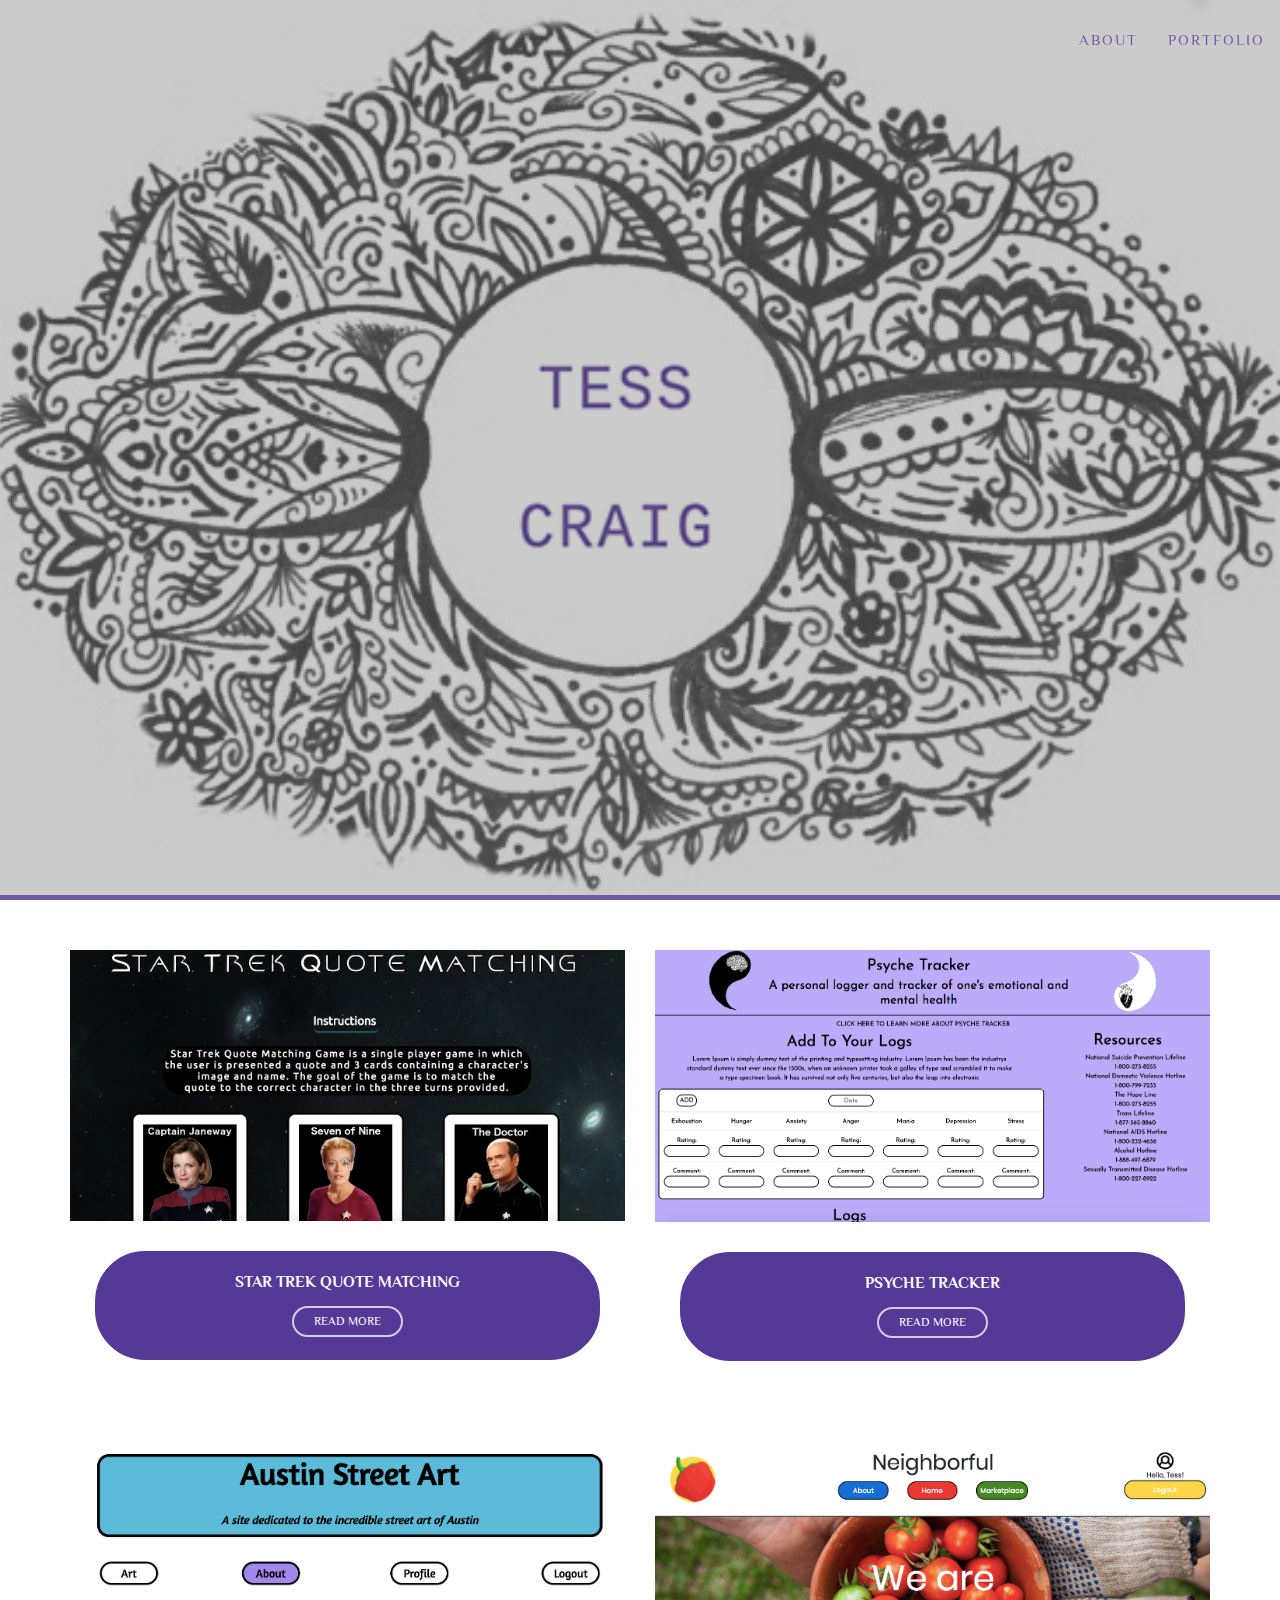
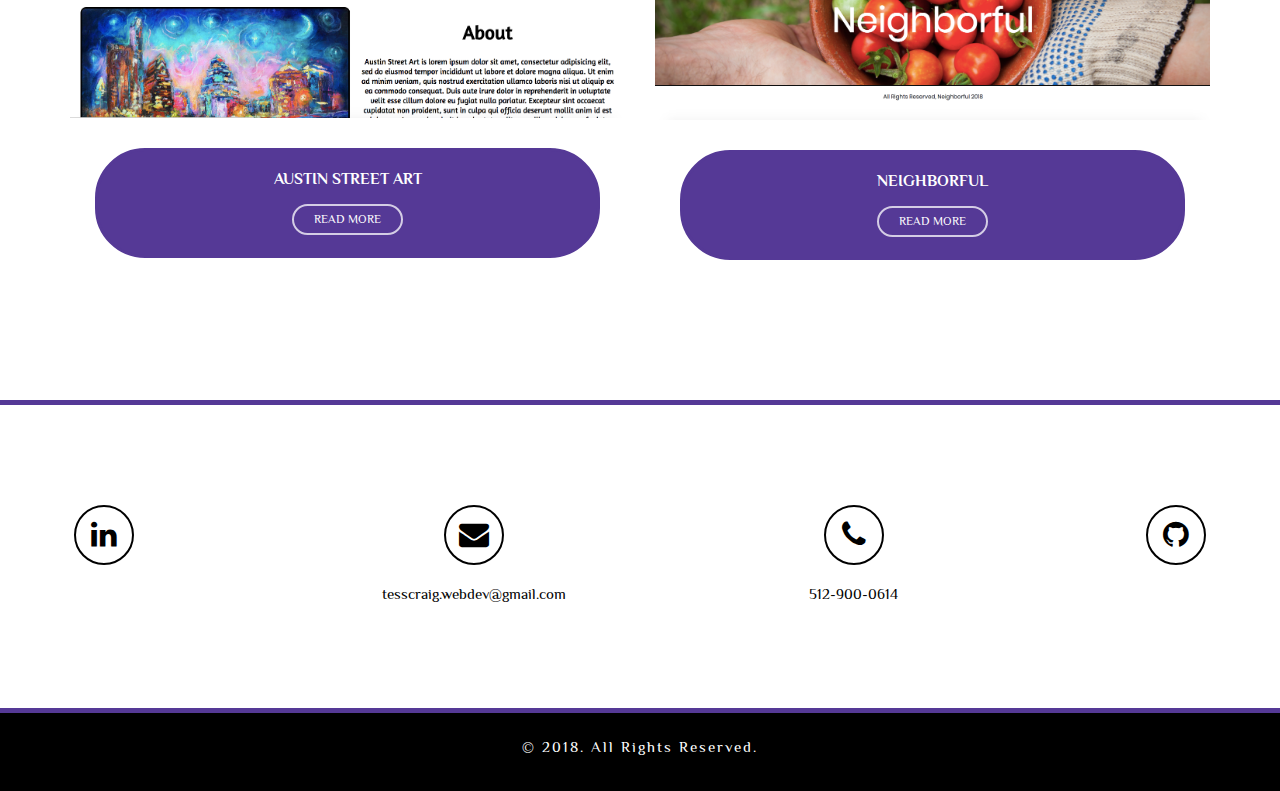
==== index.html @ 981cb40c "portfolio is load page" ====
<!DOCTYPE html>
<html lang="zxx">
    <head>
        <!-- Meta -->
        <meta charset="utf-8">
        <meta http-equiv="X-UA-Compatible" content="IE=edge">
        <meta name="viewport" content="width=device-width, initial-scale=1">
        <!-- The above 3 meta tags *must* come first in the head; any other head content must come *after* these tags -->
		<link rel="shortcut icon" type="image/x-icon" href="assets/img/favicon.ico" />
        <!-- SITE TITLE -->
        <title>Portfolio</title>
        <!-- Latest Bootstrap min CSS -->
        <link rel="stylesheet" href="assets/bootstrap/css/bootstrap.min.css">
        <!-- Google Font -->
          <link href="https://fonts.googleapis.com/css?family=Philosopher" rel="stylesheet">
        <link href="http://fonts.googleapis.com/css?family=Cousine:400,700|Montserrat:400,700" rel="stylesheet" type="text/css">
        <link href="https://fonts.googleapis.com/css?family=Berkshire+Swash|Work+Sans" rel="stylesheet">
        <!-- Font Awesome CSS -->
        <link rel="stylesheet" href="assets/fonts/font-awesome.min.css">
        <!-- ICO FONT CSS -->
        <link rel="stylesheet" href="assets/fonts/icofont.css">
        <!-- venobox -->
        <link rel="stylesheet" href="assets/venobox/css/venobox.css" />
        <!--- owl carousel Css-->
        <link rel="stylesheet" href="assets/owlcarousel/css/owl.carousel.min.css">
        <!-- animate CSS -->
        <link rel="stylesheet" href="assets/css/animate.css">
        <!-- Style CSS -->
        <link rel="stylesheet" href="assets/css/style.css">
        <!-- HTML5 shim and Respond.js IE8 support of HTML5 elements and media queries -->
        <!-- WARNING: Respond.js doesn't work if you view the page via file:// -->
        <!--[if lt IE 9]>
        <script src="https://oss.maxcdn.com/html5shiv/3.7.3/html5shiv.min.js"></script>
        <script src="https://oss.maxcdn.com/respond/1.4.2/respond.min.js"></script>
        <![endif]-->
    </head>

    <body data-spy="scroll" data-offset="80">

        <!-- START PRELOADER -->
        <div class="preloader">
            <div class="loadscreen">
                <div class="loadscreen-in">
                    <h4>Tess Craig</h4>
                    <i class="fa fa-spinner fa-spin" style="font-size:50px"></i>
                </div>
            </div>
        </div>
        <!-- END PRELOADER -->

        <!-- START NAVBAR -->
        <div class="navbar navbar-default navbar-fixed-top main-menu">
            <div class="container-fluid">
                <div class="navbar-header">
                    <button type="button" class="navbar-toggle" data-toggle="collapse" data-target=".navbar-collapse">
                    <span class="sr-only">Toggle navigation</span>
                    <span class="icon-bar"></span>
                    <span class="icon-bar"></span>
                    <span class="icon-bar"></span>
                    </button>
                    <!-- <a class="navbar-brand" href="about.html"></a> -->
                </div>
                <div class="navbar-collapse collapse">
                    <nav class="row">
                        <ul class="nav navbar-nav navbar-right">
                            <li class="col-6"><a class="headerNavItem" id="aboutNav" href="about.html">About</a></li><br></br>
                            <li class="col-6"><a class="headerNavItem" href="portfolio.html">Portfolio</a></li>
                        </ul>
                    </nav>
                </div>
            </div>
            <!--- END CONTAINER -->
        </div>
        <!-- END NAVBAR -->

          <!-- START PAGE BANNER AND BREADCRUMBS  -->
          <section id="home" class="page-banner-area section-back-image" data-background="assets/img/headerEdited.png">
              <div class="container">
                  <div class="row">
                      <div class="col-md-12 col-sm-12 col-xs-12" id="headerCol">
  						<div class="page-header">

  							<!-- end page tittle -->
  							<!-- end page sub tittle -->
  						</div>
                      </div>
                      <!--- END COL -->
                      <div class="col-md-6 col-sm-6 col-xs-12">
                      </div>
                      <!--- END COL -->
                  </div>
                  <!--- END ROW -->
              </div>
              <!--- END CONTAINER -->

          </section>
          <!-- END PAGE BANNER AND BREADCRUMBS  -->

        <!-- START BLOG LIST  -->
        <section id="blog" class="section-padding">
            <div class="container">
                <div class="row">
                    <div class="col-md-12 col-sm-12 col-xs-12">
					    <div class="row">
<!--  -->
					        <div class="col-md-6 col-sm-6 col-xs-12">
					            <div class="single-blog-ho">
									<div class="single-blog-ho-img">
										<div class="entry-mark"></div>
										<img class="img-responsive" src="assets/img/star-trek.png" alt="hash theme">
										<div class="entry-action">
											<a href="#"><i class="fa fa-eye"></i></a>
										</div>
									</div>
									<div class="single-blog-ho-title">
										<h4><a href="star-trek.html">Star Trek Quote Matching</a></h4>
										<a href="star-trek.html" class="blog-red-btn">Read More</a>
									</div>
								</div>
								<!-- end item -->
					        </div>
<!--  -->
					        <div class="col-md-6 col-sm-6 col-xs-12">
								<div class="single-blog-ho">
									<div class="single-blog-ho-img">
										<div class="entry-mark"></div>
										<img class="img-responsive" src="assets/img/psyche.png" alt="hash theme">
										<div class="entry-action">
											<a href="#"><i class="fa fa-eye"></i></a>
										</div>
									</div>
									<div class="single-blog-ho-title">
										<h4><a href="psyche.html">Psyche Tracker</a></h4>
										<a href="psyche.html" class="blog-red-btn">Read More</a>
									</div>
								</div>
								<!-- end item -->
					        </div>
					    </div>
					    <div class="row">
<!--  -->
						   <div class="col-md-6 col-sm-6 col-xs-12">
								<div class="single-blog-ho">
									<div class="single-blog-ho-img">
										<div class="entry-mark"></div>
										<img class="img-responsive" src="assets/img/austin.png" alt="hash theme">
										<div class="entry-action">
											<a href="#"><i class="fa fa-eye"></i></a>
										</div>
									</div>

									<div class="single-blog-ho-title">
										<h4><a href="austin.html">Austin Street Art</a></h4>
										<a href="austin.html" class="blog-red-btn">Read More</a>
									</div>
								</div>
								<!-- end item -->
					        </div>
<!--  -->
					        <div class="col-md-6 col-sm-6 col-xs-12">
								<div class="single-blog-ho">
									<div class="single-blog-ho-img">
										<div class="entry-mark"></div>
										<img class="img-responsive" src="assets/img/neighborful.png" alt="hash theme">
										<div class="entry-action">
											<a href="#"><i class="fa fa-eye"></i></a>
										</div>
									</div>
									<div class="single-blog-ho-title">
										<h4><a href="neighborful.html">Neighborful</a></h4>
										<a href="neighborful.html" class="blog-red-btn">Read More</a>
									</div>
								</div>
								<!-- end item -->
					        </div>
					   </div>

                    </div>
                    <!--- END COL -->
                </div>
                <!--- END ROW -->
            </div>
            <!--- END CONTAINER -->
        </section>
        <!-- END BLOG LIST  -->



  <!-- START FOOTER -->
  <footer class="footer-section">
      <div class="footer-top">
          <div class="container">
              <div class="row">
                  <div class="col-md-12 col-sm-12 text-center">
                      <div class="footer-social">
                          <ul>
                              <li>
                                  <a data-toggle="tooltip" data-placement="top" title="Linkedin" class="socialIcon" id="footerIconHover" href="https://www.linkedin.com/in/tesscraig/"><i class="fa fa-linkedin"></i></a>
                              </li>
                              <li>
                                  <a data-toggle="tooltip" data-placement="top" class="socialIcon" href="#"><i class="fa fa-envelope"></i></a><p class="footerIconTxt">tesscraig.webdev@gmail.com</p></a>
                              </li>
                              <li>
                                  <a data-toggle="tooltip" data-placement="top"  id="phone" class="socialIcon" href="#"><i class="fa fa-phone"></i></a>
                                  <p class="footerIconTxt">512-900-0614</p>
                              </li>
                              <li>
                                <a data-toggle="tooltip" data-placement="top" title="Github" class="socialIcon" id="footerIcon2Hover" href="https://github.com/TessACraig89"><i class="fa fa-github"></i></a>
                              </li>

                          </ul>
                      </div>
                  </div>
                  <!--- END COL -->
              </div>
              <!--- END ROW -->
          </div>
          <!--- END CONTAINER -->
      </div>
      <div class="footer-bottom">
          <div class="container">
              <div class="row">
                  <div class="col-md-12 col-sm-12 text-center">
                      <div class="footer-copyright">
                          <p>&copy; 2018. All Rights Reserved.</p>
                      </div>
                  </div>
                  <!--- END COL -->
              </div>
              <!--- END ROW -->
          </div>
          <!--- END CONTAINER -->
      </div>
  </footer>
  <!-- END FOOTER -->
        <!-- Latest jQuery -->
        <script src="assets/js/jquery-1.12.4.min.js"></script>
        <!-- Latest compiled and minified Bootstrap -->
        <script src="assets/bootstrap/js/bootstrap.min.js"></script>
        <!-- modernizer JS -->
        <script src="assets/js/modernizr-2.8.3.min.js"></script>
        <!-- jquery appear js  -->
        <script src="assets/js/jquery.appear.js"></script>
        <!-- countTo js -->
        <script src="assets/js/jquery.inview.min.js"></script>
        <!-- knob js -->
        <script src="assets/js/jquery.knob.js"></script>
        <!-- progress js -->
        <script src="assets/js/progress-circle.js"></script>
        <!-- venobox js -->
        <script src="assets/venobox/js/venobox.min.js"></script>
        <!-- jquery mixitup js -->
        <script src="assets/js/jquery.mixitup.js"></script>
        <!-- owl-carousel min js  -->
        <script src="assets/owlcarousel/js/owl.carousel.min.js"></script>
        <!-- scrolltopcontrol js -->
        <script src="assets/js/scrolltopcontrol.js"></script>
        <!-- WOW - Reveal Animations When You Scroll -->
        <script src="assets/js/wow.min.js"></script>
        <!-- form-contact js -->
        <script src="assets/js/form-contact.js"></script>
        <!-- scripts js -->
        <script src="assets/js/scripts.js"></script>
    </body>
</html>
---- assets/venobox/css/venobox.css ----
/* ------ venobox.css --------*/
.vbox-overlay *, .vbox-overlay *:before, .vbox-overlay *:after{
    -webkit-backface-visibility: hidden;
    -webkit-box-sizing:border-box;
    -moz-box-sizing:border-box;
    box-sizing:border-box;
}
.vbox-overlay{ 
    width: 100%;
    height: 100%;
    position: fixed;
    top: 0;
    left: 0;
    bottom: 0;
    z-index: 1040;
    opacity: 0;
    overflow-x: hidden;
    overflow-y: auto;
}

.vbox-preloader{
    position:absolute; 
    left: 0;
    right: 0;
    top: 0;
    bottom:0;
    display: -webkit-flex;
    -webkit-justify-content: center;
    -webkit-align-items: center;
    -webkit-align-content: center;
    display: flex;
    justify-content: center;
    align-items: center;
    align-content: center;
}
/* ----- navigation ----- */
.vbox-title{
    width: 100%;
    height: 40px;
    float: left;
    text-align: center;
    line-height: 28px;
    font-size: 12px;
    padding: 6px 40px;
    overflow: hidden;
    position: fixed;
    display: none;
    left: 0;
    z-index: 1050;
}
.vbox-close{
    cursor: pointer;
    position: fixed;
    top: -1px;
    right: 0;
    width: 50px;
    height: 40px;
    padding: 6px;
    display: block;
    background-position:10px center;
    overflow: hidden;
    font-size: 24px;
    line-height: 1;
    text-align: center;
    z-index: 1050;
}
.vbox-num{
    cursor: pointer;
    position: fixed;
    left: 0;
    height: 40px;
    display: block;
    overflow: hidden;
    line-height: 28px;
    font-size: 12px;
    padding: 6px 10px;
    display: none;
    z-index: 1050;
}
/* ----- navigation ARROWS ----- */
.vbox-next, .vbox-prev{
    position: fixed;
    top: 50%;
    margin-top: -15px;
    overflow: hidden;
    cursor: pointer;
    display: block;
    width: 45px;
    height: 45px;
    z-index: 1050;
}
.vbox-next span, .vbox-prev span{
    position: relative;
    width: 20px;
    height: 20px;
    border: 2px solid transparent;
    border-top-color: #B6B6B6;
    border-right-color: #B6B6B6;
    text-indent: -100px;
    position: absolute;
    top: 8px;
    display: block;
}
.vbox-prev{
    left: 15px;
}
.vbox-next{
    right: 15px;
}
.vbox-prev span{
    left: 10px;
    -ms-transform: rotate(-135deg);
    -webkit-transform: rotate(-135deg);
    transform: rotate(-135deg);
}
.vbox-next span{
    -ms-transform: rotate(45deg);
    -webkit-transform: rotate(45deg);
    transform: rotate(45deg);
    right: 10px;
}
/* ------- inline window ------ */
.vbox-inline{
    width: 420px;
    height: 315px;
    height: 80vh;
    padding: 10px;
    background: #fff;
    margin: 0 auto;
    overflow: auto;
    text-align: left;
}
/* ------- Video & iFrames window ------ */
.venoframe{
    max-width: 100%;
    width: 100%;
    border: none;
    width: 100%;
    height: 260px;
    height: 80vh;
}
.venoframe.vbvid{
    height: 260px;
}
@media (min-width: 768px) {
    .venoframe, .vbox-inline{
        width: 90%;
        height: 360px;
        height: 80vh;
    }
    .venoframe.vbvid{
        width: 640px;
        height: 360px;
    }
}
@media (min-width: 992px) {
    .venoframe, .vbox-inline{
        max-width: 1200px;
        width: 80%;
        height: 540px;
        height: 80vh;
    }
    .venoframe.vbvid{
        width: 960px;
        height: 540px;
    }
}
/* 
Please do NOT edit this part! 
or at least read this note: http://i.imgur.com/7C0ws9e.gif
*/
.vbox-open{
    overflow: hidden;
}
.vbox-container{
    position: relative;
    background: #000;
    width: 100%;
    max-width: 1200px;
    margin: 0 auto;
    padding: 0;
}
.vbox-content{
    text-align: center;
    float: left;
    width: 100%;
    position: relative;
    overflow: hidden;
    padding: 20px 10px;
}
.vbox-container img{
    max-width: 100%;
    height: auto;
}
.figlio{
    box-shadow: 0 0 12px rgba(0,0,0,0.19), 0 6px 6px rgba(0,0,0,0.23);
    max-width: 100%;
    text-align: initial;
}
.vbox-content {
    -webkit-overflow-scrolling:touch;
}
/* ---------- preloader ----------
 * SPINKIT 
 * http://tobiasahlin.com/spinkit/
-------------------------------- */
.sk-double-bounce,.sk-rotating-plane{width:40px;height:40px;margin:40px auto}.sk-rotating-plane{background-color:#333;-webkit-backface-visibility:visible;-moz-backface-visibility:visible;backface-visibility:visible;-webkit-animation:sk-rotatePlane 1.2s infinite ease-in-out;animation:sk-rotatePlane 1.2s infinite ease-in-out}@-webkit-keyframes sk-rotatePlane{0%{-webkit-transform:perspective(120px) rotateX(0) rotateY(0);transform:perspective(120px) rotateX(0) rotateY(0)}50%{-webkit-transform:perspective(120px) rotateX(-180.1deg) rotateY(0);transform:perspective(120px) rotateX(-180.1deg) rotateY(0)}100%{-webkit-transform:perspective(120px) rotateX(-180deg) rotateY(-179.9deg);transform:perspective(120px) rotateX(-180deg) rotateY(-179.9deg)}}@keyframes sk-rotatePlane{0%{-webkit-transform:perspective(120px) rotateX(0) rotateY(0);transform:perspective(120px) rotateX(0) rotateY(0)}50%{-webkit-transform:perspective(120px) rotateX(-180.1deg) rotateY(0);transform:perspective(120px) rotateX(-180.1deg) rotateY(0)}100%{-webkit-transform:perspective(120px) rotateX(-180deg) rotateY(-179.9deg);transform:perspective(120px) rotateX(-180deg) rotateY(-179.9deg)}}.sk-double-bounce{position:relative}.sk-double-bounce .sk-child{width:100%;height:100%;border-radius:50%;background-color:#333;opacity:.6;position:absolute;top:0;left:0;-webkit-animation:sk-doubleBounce 2s infinite ease-in-out;animation:sk-doubleBounce 2s infinite ease-in-out}.sk-double-bounce .sk-double-bounce2{-webkit-animation-delay:-1s;animation-delay:-1s}@-webkit-keyframes sk-doubleBounce{0%,100%{-webkit-transform:scale(0);transform:scale(0)}50%{-webkit-transform:scale(1);transform:scale(1)}}@keyframes sk-doubleBounce{0%,100%{-webkit-transform:scale(0);transform:scale(0)}50%{-webkit-transform:scale(1);transform:scale(1)}}.sk-wave{width:50px;height:40px;text-align:center;font-size:10px;margin:40px auto}.sk-wave .sk-rect{background-color:#333;height:100%;width:4px;margin:0 1px;display:inline-block;-webkit-animation:sk-waveStretchDelay 1.2s infinite ease-in-out;animation:sk-waveStretchDelay 1.2s infinite ease-in-out}.sk-wave .sk-rect1{-webkit-animation-delay:-1.2s;animation-delay:-1.2s}.sk-wave .sk-rect2{-webkit-animation-delay:-1.1s;animation-delay:-1.1s}.sk-wave .sk-rect3{-webkit-animation-delay:-1s;animation-delay:-1s}.sk-wave .sk-rect4{-webkit-animation-delay:-.9s;animation-delay:-.9s}.sk-wave .sk-rect5{-webkit-animation-delay:-.8s;animation-delay:-.8s}@-webkit-keyframes sk-waveStretchDelay{0%,100%,40%{-webkit-transform:scaleY(.4);transform:scaleY(.4)}20%{-webkit-transform:scaleY(1);transform:scaleY(1)}}@keyframes sk-waveStretchDelay{0%,100%,40%{-webkit-transform:scaleY(.4);transform:scaleY(.4)}20%{-webkit-transform:scaleY(1);transform:scaleY(1)}}.sk-three-bounce{margin:40px auto;width:100px;text-align:center}.sk-three-bounce .sk-child{width:16px;height:16px;background-color:#333;border-radius:100%;margin:4px;display:inline-block;-webkit-animation:sk-three-bounce 1.4s ease-in-out 0s infinite both;animation:sk-three-bounce 1.4s ease-in-out 0s infinite both}.sk-cube-grid,.sk-spinner-pulse{width:40px;height:40px;margin:40px auto}.sk-three-bounce .sk-bounce1{-webkit-animation-delay:-.32s;animation-delay:-.32s}.sk-three-bounce .sk-bounce2{-webkit-animation-delay:-.16s;animation-delay:-.16s}@-webkit-keyframes sk-three-bounce{0%,100%,80%{-webkit-transform:scale(0);transform:scale(0)}40%{-webkit-transform:scale(1);transform:scale(1)}}@keyframes sk-three-bounce{0%,100%,80%{-webkit-transform:scale(0);transform:scale(0)}40%{-webkit-transform:scale(1);transform:scale(1)}}.sk-spinner-pulse{background-color:#333;border-radius:100%;-webkit-animation:sk-pulseScaleOut 1s infinite ease-in-out;animation:sk-pulseScaleOut 1s infinite ease-in-out}@-webkit-keyframes sk-pulseScaleOut{0%{-webkit-transform:scale(0);transform:scale(0)}100%{-webkit-transform:scale(1);transform:scale(1);opacity:0}}@keyframes sk-pulseScaleOut{0%{-webkit-transform:scale(0);transform:scale(0)}100%{-webkit-transform:scale(1);transform:scale(1);opacity:0}}.sk-cube-grid .sk-cube{width:33.33%;height:33.33%;background-color:#333;float:left;-webkit-animation:sk-cubeGridScaleDelay 1.3s infinite ease-in-out;animation:sk-cubeGridScaleDelay 1.3s infinite ease-in-out}.sk-cube-grid .sk-cube1{-webkit-animation-delay:.2s;animation-delay:.2s}.sk-cube-grid .sk-cube2{-webkit-animation-delay:.3s;animation-delay:.3s}.sk-cube-grid .sk-cube3{-webkit-animation-delay:.4s;animation-delay:.4s}.sk-cube-grid .sk-cube4{-webkit-animation-delay:.1s;animation-delay:.1s}.sk-cube-grid .sk-cube5{-webkit-animation-delay:.2s;animation-delay:.2s}.sk-cube-grid .sk-cube6{-webkit-animation-delay:.3s;animation-delay:.3s}.sk-cube-grid .sk-cube7{-webkit-animation-delay:0ms;animation-delay:0ms}.sk-cube-grid .sk-cube8{-webkit-animation-delay:.1s;animation-delay:.1s}.sk-cube-grid .sk-cube9{-webkit-animation-delay:.2s;animation-delay:.2s}@-webkit-keyframes sk-cubeGridScaleDelay{0%,100%,70%{-webkit-transform:scale3D(1,1,1);transform:scale3D(1,1,1)}35%{-webkit-transform:scale3D(0,0,1);transform:scale3D(0,0,1)}}@keyframes sk-cubeGridScaleDelay{0%,100%,70%{-webkit-transform:scale3D(1,1,1);transform:scale3D(1,1,1)}35%{-webkit-transform:scale3D(0,0,1);transform:scale3D(0,0,1)}}.sk-wandering-cubes{margin:40px auto;width:40px;height:40px;position:relative}.sk-wandering-cubes .sk-cube{background-color:#333;width:10px;height:10px;position:absolute;top:0;left:0;-webkit-animation:sk-wanderingCube 1.8s ease-in-out -1.8s infinite both;animation:sk-wanderingCube 1.8s ease-in-out -1.8s infinite both}.sk-wandering-cubes .sk-cube2{-webkit-animation-delay:-.9s;animation-delay:-.9s}@-webkit-keyframes sk-wanderingCube{0%{-webkit-transform:rotate(0);transform:rotate(0)}25%{-webkit-transform:translateX(30px) rotate(-90deg) scale(.5);transform:translateX(30px) rotate(-90deg) scale(.5)}50%{-webkit-transform:translateX(30px) translateY(30px) rotate(-179deg);transform:translateX(30px) translateY(30px) rotate(-179deg)}50.1%{-webkit-transform:translateX(30px) translateY(30px) rotate(-180deg);transform:translateX(30px) translateY(30px) rotate(-180deg)}75%{-webkit-transform:translateX(0) translateY(30px) rotate(-270deg) scale(.5);transform:translateX(0) translateY(30px) rotate(-270deg) scale(.5)}100%{-webkit-transform:rotate(-360deg);transform:rotate(-360deg)}}@keyframes sk-wanderingCube{0%{-webkit-transform:rotate(0);transform:rotate(0)}25%{-webkit-transform:translateX(30px) rotate(-90deg) scale(.5);transform:translateX(30px) rotate(-90deg) scale(.5)}50%{-webkit-transform:translateX(30px) translateY(30px) rotate(-179deg);transform:translateX(30px) translateY(30px) rotate(-179deg)}50.1%{-webkit-transform:translateX(30px) translateY(30px) rotate(-180deg);transform:translateX(30px) translateY(30px) rotate(-180deg)}75%{-webkit-transform:translateX(0) translateY(30px) rotate(-270deg) scale(.5);transform:translateX(0) translateY(30px) rotate(-270deg) scale(.5)}100%{-webkit-transform:rotate(-360deg);transform:rotate(-360deg)}}
---- assets/css/style.css ----
/*
Author       : Hash Theme.
Template Name: Clorine - Responsive Business Template
Version      : 1.0
*/
/*=============================================================
    CSS INDEX
    =============================
    01. GENERAL STYLE
    02. BOOTSTRAP NAVIGATION OVERRIDES
    03. SLIDER STYLE
    04. ABOUT US
    05. OUR SKILL
    06. COUNTER STYLE
    07. SERVICE STYLE
    08. PORTFOLIO STYLE
    09. TEAM STYLE
    10. TESTI1ONIAL STYLE
    11. PRICE STYLE
    12. NEWSLETTER STYLE
    13. BLOG STYLE
	14. CONTACT STYLE
	15. FOOTER STYLE

    =============================================================*/
/*
* ----------------------------------------------------------------------------------------
* 01.GENERAL STYLE
* ----------------------------------------------------------------------------------------
*/
/*  */
#selfie {
  width: 200px;
  height: 200px;
  position: relative;
  bottom: 40px;
}

.headerLink {
  font-size: 60px;
}

.titleTest {
  font-size: 60px;
  font-family: 'Philosopher', sans-serif;
  color: #553996;
  margin-bottom: 50px;
}
body {
    font-family: 'Philosopher', sans-serif;
    color: black;
    line-height: 1.5em;
    overflow-x: hidden;
    margin: auto;
    background: #fff;
}
html,
body {
    height: 100%
}
h1,
h2,
h3,
h4,
h5,
h6 {
    color: #333;
    /* font-family: "Josefin Sans", sans-serif; */
    font-weight: 700;
}
a {
    font-family: 'Philosopher', sans-serif; sans-serif;
    text-decoration: none;
    -webkit-transition: all 0.2s;
    transition: all 0.2s;
    color: black;
}
a:focus,
a:hover {
    color:#553996;
    text-decoration: none;
}
a:focus {
    outline: none;
    text-decoration: none;
}
p {
    line-height: 28px;
    margin-bottom: 0;
}
ol {
  margin: 0;
  padding: 0;
  list-style: none;
  display: flex;
  justify-content: space-between;
}
ul {
    margin: 0;
    padding: 0;
    list-style: none;
    display: flex;
    justify-content: space-between;
}
.demoAndGithubBtns {
  background: #553996;
    border: 3px solid #553996;
    border-radius: 50px;
    text-transform: uppercase;
    font-size: 13px;
    color: white;
    font-weight: 700;
    margin: 10px;

}
.demoAndGithubBtns a {
  color: #fff;
    padding: 0 6px;
}
fieldset {
    border: 0 none;
    margin: 0 auto;
    padding: 0;
}
/*START PRELOADER DESIGN*/

.preloader {
    background: #fff;
    bottom: 0;
    left: 0;
    position: fixed;
    right: 0;
    top: 0;
    z-index: 9999;
    font-size: 50px;
}
.loadscreen,
.loadscreen-in {
    /* background-image: url(../img/preloader.png); */
    background-position: center;
    background-repeat: no-repeat;
    height: 200px;
    left: 50%;
    margin: -100px 0 0 -100px;
    position: absolute;
    top: 30%;
    width: 200px;
}
.loadscreen-in {
    background: none;
    left: 0;
    margin: 0;
    text-align: center;
    top: 65%;
}
.loadscreen-in h4 {
    color: #333;
    margin-top: 30px;
    text-transform: uppercase;
}
/*END PRELOADER DESIGN*/
/*START SCROLL TO TOP*/

.topcontrol {
    background: #553996 none repeat scroll 0 0;
    -webkit-border-radius: 50px;
    -moz-border-radius: 50px;
    -ms-border-radius: 50px;
    border-radius: 50px;
    bottom: 5px;
    box-shadow: 0 1px 10px 0 rgba(0, 0, 0, 0.2);
    color: #fff;
    cursor: pointer;
    font-size: 26px;
    height: 40px;
    opacity: 1;
    -ms-filter: "progid:DXImageTransform.Microsoft.Alpha(Opacity=100)";
    filter: alpha(opacity=100);
    padding: 3px 12px;
    position: fixed;
    right: 5px;
    -webkit-transition: all 0.2s ease 0s;
    transition: all 0.2s ease 0s;
    width: 40px;
}
.topcontrol:hover {
    background: #333;
    color: #fff;
}
/*END SCROLL TO TOP*/

.section-padding {
    padding: 50px 0;
	position: relative;
}
.section-back-image {
    background-size: cover;
    background-position: center center;
    background-attachment: fixed;
    border-bottom: solid 5px #553996;
}
.no-padding {
    padding: 0
}
.bg-gray {
    background: #F0F0F0;
}
.bg-dark {
    background: #333;
}
.overlay {
    position: relative;
}
.overlay:before {
    background: rgba(0, 0, 0, 0.8);
    content: "";
    height: 100%;
    left: 0;
    opacity: 0.8;
    -ms-filter: "progid:DXImageTransform.Microsoft.Alpha(Opacity=80)";
    position: absolute;
    top: 0;
    width: 100%;
}
/*START SECTION TITLE DESIGN*/

.section-title {
    margin-bottom: 80px
}
.section-title h3 {
    margin: 0;
    text-transform: capitalize;
    padding-bottom: 10px;
    position: relative;
    font-weight: 400;
}
.section-title span {
    font-weight: 700;
}
.section-title div.line {
    background: #553996;
    height: 3px;
    width: 300px;
    margin: 5px auto;
}
.section-title h3.section-title-white,
.section-title p.section-dec-white {
    color: #fff;
    border-left: 1px solid #ddd;
    border-right: 1px solid #ddd;
    display: inline-block;
    padding: 2px 20px;
}
.section-title span.section-title-white-span {
    color: #fff;
}
.section-title p {
    margin: auto;
    padding: 0 20px;
    width: 70%;
    position: relative;
}
@media only screen and (max-width: 768px) {
    .section-title p {
        width: 100%;
    }
}
.section-title .icon {
    margin-bottom: 25px;
}
.higl {
    color: #00b2ca;
    -webkit-animation: rotate-letter 5s infinite;
    -moz-animation: rotate-letter 5s infinite;
    -o-animation: rotate-letter 5s infinite;
    -ms-animation: rotate-letter 5s infinite;
    animation: rotate-letter 5s infinite;
}
@-moz-keyframes rotate-letter {
    0% {
        -webkit-transform: rotate(0deg);
        -moz-transform: rotate(0deg);
        -o-transform: rotate(0deg);
        -ms-transform: rotate(0deg);
        transform: rotate(0deg);
    }
    90% {
        -webkit-transform: rotate(0deg);
        -moz-transform: rotate(0deg);
        -o-transform: rotate(0deg);
        -ms-transform: rotate(0deg);
        transform: rotate(0deg);
    }
    100% {
        -webkit-transform: rotate(360deg);
        -moz-transform: rotate(360deg);
        -o-transform: rotate(360deg);
        -ms-transform: rotate(360deg);
        transform: rotate(360deg);
    }
}
@-webkit-keyframes rotate-letter {
    0% {
        -webkit-transform: rotate(0deg);
        -moz-transform: rotate(0deg);
        -o-transform: rotate(0deg);
        -ms-transform: rotate(0deg);
        transform: rotate(0deg);
    }
    90% {
        -webkit-transform: rotate(0deg);
        -moz-transform: rotate(0deg);
        -o-transform: rotate(0deg);
        -ms-transform: rotate(0deg);
        transform: rotate(0deg);
    }
    100% {
        -webkit-transform: rotate(360deg);
        -moz-transform: rotate(360deg);
        -o-transform: rotate(360deg);
        -ms-transform: rotate(360deg);
        transform: rotate(360deg);
    }
}
@-o-keyframes rotate-letter {
    0% {
        -webkit-transform: rotate(0deg);
        -moz-transform: rotate(0deg);
        -o-transform: rotate(0deg);
        -ms-transform: rotate(0deg);
        transform: rotate(0deg);
    }
    90% {
        -webkit-transform: rotate(0deg);
        -moz-transform: rotate(0deg);
        -o-transform: rotate(0deg);
        -ms-transform: rotate(0deg);
        transform: rotate(0deg);
    }
    100% {
        -webkit-transform: rotate(360deg);
        -moz-transform: rotate(360deg);
        -o-transform: rotate(360deg);
        -ms-transform: rotate(360deg);
        transform: rotate(360deg);
    }
}
@keyframes rotate-letter {
    0% {
        -webkit-transform: rotate(0deg);
        -moz-transform: rotate(0deg);
        -o-transform: rotate(0deg);
        -ms-transform: rotate(0deg);
        transform: rotate(0deg);
    }
    90% {
        -webkit-transform: rotate(0deg);
        -moz-transform: rotate(0deg);
        -o-transform: rotate(0deg);
        -ms-transform: rotate(0deg);
        transform: rotate(0deg);
    }
    100% {
        -webkit-transform: rotate(360deg);
        -moz-transform: rotate(360deg);
        -o-transform: rotate(360deg);
        -ms-transform: rotate(360deg);
        transform: rotate(360deg);
    }
}
/*END SECTION TITLE DESIGN*/
/*
* ----------------------------------------------------------------------------------------
* 01.END GENERAL STYLE
* ----------------------------------------------------------------------------------------
*/


/*
* ----------------------------------------------------------------------------------------
* 02. BOOTSTRAP NAVIGATION OVERRIDES
* ----------------------------------------------------------------------------------------
*/

.navbar-default {
    border: none;
    border-radius: 0;
    margin-bottom: 0;
    width: 100%;
    padding: 20px 0;
    background: #fff;
    transition: all 0.4s ease-in-out;
    -webkit-transition: all 0.4s ease-in-out;
    -moz-transition: all 0.4s ease-in-out;
    -o-transition: all 0.4s ease-in-out;
    -ms-transition: all 0.4s ease-in-out;
}
.navbar-default .navbar-nav>.active>a,
.navbar-default .navbar-nav>.active>a:hover,
.navbar-default .navbar-nav>.active>a:focus {
    color: #00b2ca !important;
    background-color: transparent;
}
.navbar-default .navbar-nav>.open>a,
.navbar-default .navbar-nav>.open>a:hover,
.navbar-default .navbar-nav>.open>a:focus {
    color: #00b2ca !important;
    background-color: transparent;
}
.navbar > .container .navbar-brand,
.navbar > .container-fluid .navbar-brand {
    margin-left: 0;
}
.main-menu .navbar-right {
    margin-right: 0;
}
.navbar-brand {
    padding: 0
}
.navbar-brand img {
    width: 150px;
    margin-left: 10px;
}
.main-menu a.navbar-brand {
    color: rgba(255, 255, 255, 0.9);
    text-transform: uppercase;
    letter-spacing: 5px;
    font-weight: 400;
    font-size: 14px;
    padding: 10px 15px;
}
.navbar-default .navbar-brand:focus, .navbar-default .navbar-brand:hover {
	color: rgba(255, 255, 255, 0.9);
	background-color: transparent;
}
.navbar-default.menu-animation a.navbar-brand,
.navbar-default.menu-animation a.navbar-brand:hover {
    color: #333;
}
.main-menu a.navbar-brand:hover {
    color: rgba(255, 255, 255, 0.9);
}
.navbar-default .navbar-collapse,
.navbar-default .navbar-form {
    border-color: #fff
}
.main-menu {
    background: rgba(0, 0, 0, 0) none repeat scroll 0 0
}
.navbar-default.main-menu li a {
    color: #553996;
    font-weight: 400;
    text-transform: uppercase;
    letter-spacing: 2px;
    font-size: 15px;
    padding: 10px 15px;
}
.main-menu li a:hover {
    color: black!important
}
@media only screen and (max-width: 768px) {
    .navbar-default .navbar-nav > li > a {
        margin-top: 10px;
        padding: 8px;
    }
}
.navbar-default.menu-animation {
    background-color: #fff;
    box-shadow: -1px 1px 1px rgba(0, 0, 0, 0.1);
    padding: 10px 0;
    width: 100%;
}
@media only screen and (max-width: 480px) {
    .main-menu {
        color: #fff !important;
        margin-left: 0px;
    }
    .postordernex {

    }
}
.navbar-default.menu-animation li a {
    color: black!important
}
.navbar-default.menu-animation li a:hover {
    color: #553996 !important
}
.navbar-default .navbar-toggle {
    background: #fff none repeat scroll 0 0
}
.navbar-default .navbar-toggle:hover,
.navbar-default .navbar-toggle:focus {
    background-color: #fff
}
.navbar-default .navbar-toggle .icon-bar {
    background-color: #553996;
}
/* dropdown menu style */
.navbar-right .dropdown-menu {
	right: auto;
	left: 0;
}
.dropdown-menu {
    background-color: #333;
	border: medium none;
    border-radius: 0;
    box-shadow: 0 0 1px 0 rgba(0, 0, 0, 0.176);
    display: block;
    min-width: 200px;
    opacity: 0;
    padding: 0;
    top: 130%;
    visibility: hidden;
   transition: opacity .25s ease-in-out;
   -moz-transition: opacity .25s ease-in-out;
   -webkit-transition: opacity .25s ease-in-out;

}
.dropdown-menu li > a {
    clear: both;
    color: #fff;
    display: block;
    font-size: 12px;
    font-weight: 600;
    line-height: 1.42857;
    padding: 12px 20px;
    text-transform: uppercase;
    white-space: nowrap;
    -webkit-transition: all 0.4s ease-in-out;
    -moz-transition: all 0.4s ease-in-out;
    -o-transition: all 0.4s ease-in-out;
    -ms-transition: all 0.4s ease-in-out;
}
.dropdown-menu li > a:hover,.dropdown-menu > li > a:focus {background-color: #00b2ca; color: #fff !important;}
.navbar-nav .dropdown-menu li > a.active {
	color: #00b2ca !important;
}
.navbar-nav .dropdown-menu li > a,.navbar-nav .dropdown-menu li > a:hover {
	color: #fff !important;
}
.dropdown:hover > .dropdown-menu {
    opacity: 1;
    top: 102%;
	visibility: visible;
}
.dropdown-menu .dropdown > .dropdown-menu {
    left: 300%;
    margin-top: -1px;
    min-width: 170px;
    opacity: 0;
    padding: 0;
    position: absolute;
    top: 0;
    visibility: hidden;
    display: block;
}

.dropdown-menu li:not(:last-child) > a {
    border-bottom: 1px solid #555;
}

.dropdown-menu .dropdown:hover > .dropdown-menu {
    visibility: visible;
    opacity: 1;
    left: 100.5%;
}
.dropdown .dropdown > a::after {
	bottom: 0;
	content: "";
	font-family: fontawesome;
	font-size: 14px;
	position: absolute;
	right: 10px;
	top: 12px;
}


/*
* ----------------------------------------------------------------------------------------
* 02. END BOOTSTRAP NAVIGATION OVERRIDES
* ----------------------------------------------------------------------------------------
*/

/*
* ----------------------------------------------------------------------------------------
*  04. ABOUT US
* ----------------------------------------------------------------------------------------
*/

.about-cl-img img {
    border: 3px solid black;
    height: 100px;
    width: 100px;
    border-radius: 50%;
    margin: 0 auto 30px;
}
.about-cl-info .blockquote {
    border: none;
    font-size: 18px;
    color: black;
    text-align: justify;
}
.about-cl-info .blockquote-footer {
    margin-top: 10px;
    font-size: 14px;
}
.features-icon {
	font-size: 45px;
	line-height: 67px;
	color: #666;
	-webkit-transition: all 0.3s ease 0s;
	transition: all 0.3s ease 0s;
}
.clorine-features-box:hover .features-icon {
	color: #00b2ca;
}
.features-icon, .features-img-icon {
	margin-bottom: 25px;
}
.clorine-features-box h4 {
	font-size: 18px;
	font-weight: 600;
	margin: 0 0 25px;
	text-transform: uppercase;
}
.clorine-features-box {
	margin: 0 0 20px;
}

/*
* ----------------------------------------------------------------------------------------
*  04. END ABOUT US
* ----------------------------------------------------------------------------------------
*/





/*
*

/*
* ----------------------------------------------------------------------------------------
*   08. PORTFOLIO STYLE
* ----------------------------------------------------------------------------------------
*/

.portfoli-items .mix {
    display: none
}
.portfolio-filter-menu ul {
    list-style-type: none;
    margin-bottom: 35px;
    padding: 0;
}
.portfolio-filter-menu ul li {
    cursor: pointer;
    display: inline-block;
    font-size: 13px;
    font-weight: 400;
    margin: 0 5px 13px;
    padding: 8px 25px;
    border-bottom: 1px solid transparent;
    text-transform: uppercase;
    -webkit-transition: all 0.4s ease 0s;
    transition: all 0.4s ease 0s;
    color: #333;
    /* font-family: Josefin Sans, sans-serif; */
    letter-spacing: 2px;
}
@media only screen and (max-width: 480px) {
    .portfolio-filter-menu ul li {
        padding: 5px 15px
    }
    ul {
      display: flex;
      flex-direction: column;
    }
    ol {
      display: flex;
      flex-direction: column;
    }
}
.portfolio-filter-menu ul li:hover {
    border-bottom: 1px solid #00b2ca;
}
.portfolio-filter-menu ul li.active {
    background: #00b2ca;
    border-color: #00b2ca;
    color: #fff;
}
.work-item {
    margin: 15px 0;
}
.work-item .figure {
    overflow: hidden;
    width: 100%;
    position: relative;
    cursor: pointer;
}
.work-item .figure img {
    position: relative;
    display: block;
    width: 100%;
}
.work-item .figure .figcaption {
    color: #111;
    -webkit-backface-visibility: hidden;
    -webkit-backface-visibility: hidden;
    -moz-backface-visibility: hidden;
    -ms-backface-visibility: hidden;
    backface-visibility: hidden;
}

.work-item .figure .figcaption::after {
    pointer-events: none;
}
.work-item .figure a {
    position: absolute;
    top: 0;
    left: 0;
    width: 100%;
    height: 100%;
}
.work-item .figure a {
    z-index: 1000;
    text-indent: 200%;
    white-space: nowrap;
    font-size: 0;
    opacity: 0;
    -ms-filter: "progid:DXImageTransform.Microsoft.Alpha(Opacity=0)";
    filter: alpha(opacity=0);
}
.work-item .figure h4,
.work-item .figure p {
    margin: 0;
}
.figure.effect-hover .figcaption h4 {
    font-weight: 400;
    padding-top: 30px;
}
.figure.effect-hover .figcaption p {
    text-transform: uppercase;
    font-size: 10px;
    letter-spacing: 1px;
    padding: 5px 0;
}
.figure.effect-hover img {
    -webkit-transition: -webkit-transform 0.35s, opacity 0.35s;
    -moz-transition: -moz-transform 0.35s, opacity 0.35s;
    -o-transition: -o-transform 0.35s, opacity 0.35s;
    -ms-transition: -ms-transform 0.35s, opacity 0.35s;
    transition: transform 0.35s, opacity 0.35s;
}
.figure.effect-hover .figcaption {
    position: absolute;
    bottom: 0;
    top: 0;
    right: 0;
    left: 0;
    opacity: 0.5;
    -ms-filter: "progid:DXImageTransform.Microsoft.Alpha(Opacity=50)";
    filter: alpha(opacity=50);
    -webkit-transition: opacity 0.35s, -webkit-transform 0.35s;
    -moz-transition: opacity 0.35s, -moz-transform 0.35s;
    -o-transition: opacity 0.35s, -o-transform 0.35s;
    -ms-transition: opacity 0.35s, -ms-transform 0.35s;
    transition: opacity 0.35s, transform 0.35s;
    -webkit-transform: translateX(100%);
    -moz-transform: translateX(100%);
    -o-transform: translateX(100%);
    -ms-transform: translateX(100%);
    transform: translateX(100%);
}
.figure.effect-hover:hover .figcaption {
    opacity: 1;
    -ms-filter: none;
    filter: none;
    -webkit-transform: translateY(10px);
    -moz-transform: translateY(10px);
    -o-transform: translateY(10px);
    -ms-transform: translateY(10px);
    transform: translateY(10px);
}
.figure.effect-hover:hover img {
    -webkit-transform: translateY(10px);
    -moz-transform: translateY(10px);
    -o-transform: translateY(10px);
    -ms-transform: translateY(10px);
    transform: translateY(10px);
    opacity: 0.5;
    -ms-filter: "progid:DXImageTransform.Microsoft.Alpha(Opacity=50)";
    filter: alpha(opacity=50);
}
.call-to-action h4,
.call-to-action p {
    color: #fff;
    margin-top: 0;
}
.about-cl-db-2 {
    border: 2px solid #999;
    background: transparent: ;
    color: #fff;
    padding: 10px 57px;
    text-transform: uppercase;
    letter-spacing: 2px;
    margin-top: 30px;
    font-size: 12px;
    display: inline-block;
    cursor: pointer;
    -webkit-transition: 0.2s linear;
    -moz-transition: 0.2s linear;
    transition: 0.2s linear;
}
.about-cl-db-2:hover,
.about-cl-db-2:focus {
    background: #00b2ca;
    border-color: #00b2ca;
    color: #fff;
}
/*
* ----------------------------------------------------------------------------------------
*  08. END PORTFOLIO STYLE
* ----------------------------------------------------------------------------------------
*/


/*
*







/*
* ----------------------------------------------------------------------------------------
*  13. BLOG STYLE
* ----------------------------------------------------------------------------------------
*/

.single-blog-ho {
    position: relative;
    margin-bottom: 120px;
}
.single-blog-ho-img {
    overflow: hidden;
    position: relative;
}
.single-blog-ho-img img {
    overflow: hidden;
    -webkit-transition: all 0.3s ease 0s;
    -moz-transition: all 0.3s ease 0s;
    -ms-transition: all 0.3s ease 0s;
    -o-transition: all 0.3s ease 0s;
    transition: all 0.3s ease 0s;
}
.single-blog-ho:hover .single-blog-ho-img img {
    transform: scale(1.5);
    -webkit-transform: scale(1.5);
    -moz-transform: scale(1.5);
    -o-transform: scale(1.5);
    -ms-transform: scale(1.5);
}
.single-blog-ho:hover .single-blog-ho-title {
    background: black;
}
.single-blog-ho:hover .single-blog-ho-img .entry-action a {
    opacity: 1;
    visibility: visible;
    background-color: #553996;
    transform: scale(1.2);
    -webkit-transform: scale(1.2);
    -moz-transform: scale(1.2);
    -o-transform: scale(1.2);
    -ms-transform: scale(1.2);
}
.single-blog-ho-img .entry-action {
    position: absolute;
    content: "";
    top: 25%;
    left: 50%;
    z-index: 2;
    -webkit-transform: translateX(-50%);
    -moz-transform: translateX(-50%);
    -o-transform: translatX(-50%);
    -ms-transform: translateX(-50%);
    transform: translateX(-50%);
}
.single-blog-ho-img .entry-action a {
    display: inline-block;
    font-size: 18px;
    height: 40px;
    line-height: 40px;
    text-align: center;
    width: 40px;
    color: #fff;
    background: #00b2ca;
    -webkit-border-radius: 50%;
    -moz-border-radius: 50%;
    border-radius: 50%;
    opacity: 0;
    visibility: hidden;
    -webkit-transition: all 0.3s ease 0s;
    -moz-transition: all 0.3s ease 0s;
    -ms-transition: all 0.3s ease 0s;
    -o-transition: all 0.3s ease 0s;
    transition: all 0.3s ease 0s;
}
.single-blog-ho-attr {
    border-top: 1px solid #fff;
    padding-top: 10px;
}
.single-blog-ho-details {
    position: absolute;
    top: 36%;
    content: "";
    left: 0;
    right: 0;
    padding: 0 25px;
    z-index: 2;
}
.single-blog-ho {
    position: relative;
}
.single-blog-ho-attr span i {
    padding-right: 8px;
}
.single-blog-ho-attr span a {
    color: #fff;
}
.single-blog-ho-attr span {
    color: #fff;
    padding-right: 10px;
    text-transform: capitalize;
}
.single-blog-ho-title {
    padding: 5px;
    background: #553996;
    border: 3px solid #553996;
    border-radius: 50px;
    text-align: center;
    text-transform: uppercase;
    position: relative;
    top: 30px;
    margin: 0 25px;
    z-index: 2;
    -webkit-transition: 0.2s linear;
    -moz-transition: 0.2s linear;
    transition: 0.2s linear;
}
.single-blog-ho-title a {
    color: #fff;
}
.blog-red-btn {
    border: 2px solid rgba(255, 255, 255, 0.75);
    border-radius: 50px;
    background: transparent;
    padding: 3px 20px;
    display: inline-block;
    margin-bottom: 15px;
    font-size: 12px;
}
.single-blog-ho-title h4 {
    margin: 15px 0;
    font-size: 16px;
}
.single-blog-ho:hover .entry-mark {
    opacity: 1;
}
.single-blog-ho .entry-mark {
    background: rgba(0, 0, 0, 0.5);
    bottom: 0;
    display: block;
    height: 100%;
    left: 0;
    opacity: 0;
    position: absolute;
    right: 0;
    top: 0;
    -webkit-transition: all 0.3s ease 0s;
    -moz-transition: all 0.3s ease 0s;
    -ms-transition: all 0.3s ease 0s;
    -o-transition: all 0.3s ease 0s;
    transition: all 0.3s ease 0s;
    width: 100%;
    z-index: 1;
}
.blog-all-post a {
    color: #333;
    border: 2px solid #333;
    padding: 15px 40px;
    text-transform: uppercase;
    letter-spacing: 3px;
    margin-top: 60px;
    display: inline-block;
    -webkit-transition: all 0.3s ease 0s;
    -moz-transition: all 0.3s ease 0s;
    -ms-transition: all 0.3s ease 0s;
    -o-transition: all 0.3s ease 0s;
    transition: all 0.3s ease 0s;
}
.blog-all-post a:hover,
.blog-all-post a:focus {
    background: #333;
    color: #fff;
}

/* blog page header style */
.page-banner-area {
	position: relative;
	height: 100vh;
}
.page-banner-area:before {
	background: rgba(0, 0, 0, 0.3);
	content: "";
	height: 100%;
	left: 0;
	opacity: 0.8;
	position: absolute;
	top: 0;
	width: 100%;
}
.page-banner-area .slider-down-btn {
    height: auto;
    text-align: center;
    position: absolute;
    left: 50%;
    -webkit-transform: translate(-50%, -50%);
    transform: translate(-50%, -50%);
    bottom: 40px;
}
.page-banner-area .slider-down-btn img {

    color: #ffffff;
    display: inline-block;
    -webkit-animation-name: slider-down-btn;
    animation-name: slider-down-btn;
    animation-duration: 2s;
    -webkit-animation-duration: 2s;
    -webkit-animation-iteration-count: infinite;
    animation-iteration-count: infinite;
    -webkit-animation-timing-function: linear;
    animation-timing-function: linear;
}

.page-banner-area .page-header {
	margin: 315px 0 20px;
	border: none;
  /* font-family: 'Berkshire Swash', cursive; */
}
.page-banner-area .page-header h1 {
	margin: 0 0 30px;
	color: #553996;
	text-transform: uppercase;
	font-weight: 400;
	letter-spacing: 3px;
      text-align: center;
    position: relative;
    padding-right: 6%;
    bottom: 50px;
    font-size: 50px;

}
.headerNavItem {

}
#aboutNav {
  /* margin-right: 90%; */
}

.page-banner-area .page-breadcrumb {
	margin: 315px 0 20px;
	position: relative;
}
@media only screen and (max-width: 768px) {
	.page-banner-area .page-breadcrumb {
		margin: 0;
	}
}
.page-breadcrumb .breadcrumb {
	background-color: transparent;
	border-radius: 0;
	position: absolute;
	right: 238px;
}
@media only screen and (max-width: 768px) {
	.page-breadcrumb .breadcrumb {
		right: auto;
   }
}
.page-breadcrumb .breadcrumb > .active {
	color: #fff;
}

/* blog pagination style */
.pagination {
	display: inline-block;
	padding-left: 0;
	margin: 60px 0 40px;
	border-radius: 0;
}
.pagination-lg > li:first-child > a, .pagination-lg > li:first-child > span,.pagination-lg > li:last-child > a, .pagination-lg > li:last-child > span {
	border-radius: 0;
}
.pagination > li > a, .pagination > li > span {
	margin: 0 5px;
}
.pagination > .active > a, .pagination > .active > a:focus, .pagination > .active > a:hover, .pagination > .active > span, .pagination > .active > span:focus, .pagination > .active > span:hover {
	background-color: #00b2ca;
	border-color: #00b2ca;
}

.tags a {
	display: inline-block;
	margin: 0 5px 5px 0;
	padding: 7px 10px;
	border: 1px solid #e9e9e9;
	color: #282828;
	font-size: 11px;
	font-weight: 400;
	text-transform: uppercase;
	text-decoration: none;
	letter-spacing: 1px;
	background: #f7f7f7;
}
.tags a:hover {
	color: #fff;
	background: #00b2ca;
}

/* single page style */

.blog-single-page-title h3 {
	text-transform: uppercase;
	letter-spacing: 2px;
	margin-bottom: 30px;
  font-size: 30px;
}
.blog-single-page-title h3 a {
	color: #333;
}
.blog-single-page-atr span {
	/* font-family: "Josefin Sans", */
	margin: 30px 20px 30px 0;
	display: inline-block;
}
.blog-single-page-atr span i {
  padding-right: 8px;
}
h5 {
    font-size: 18px;
    color: black;
    border-bottom: black 2px solid;
    padding-bottom: 5px;
}

.blog-single-page-details {
  margin: 30px 0;
  font-size: 18px;
}
.blog-single-page-details li {
  list-style: inside;
  margin-top: 10px;

}

.blog-single-page-details ul {
  margin-top: 20px;
  font-size: 18px;
}
.blog-single-page-atr-tag span {
	text-transform: uppercase;
	letter-spacing: 0.1em;
	font-size: 0.8em;
	font-weight: 600;
}
.postorder {
	margin: 90px 0px 0px 0px;
    padding: 0px 0 0;
}
.postorderpre, .postordernex  {
	padding: 8px 30px;
	margin-bottom: 30px;
	display: inline-block;
	background: #553996;
    border: 3px solid #553996;
    border-radius: 50px;

	text-transform: uppercase;
	font-size: 13px;
	color: #fff;
	font-weight: 700;
	-webkit-transition: all 0.4s ease 0s;
	-moz-transition: all 0.4s ease 0s;
	-o-transition: all 0.4s ease 0s;
	transition: all 0.4s ease 0s;
}
.postorderpre:hover, .postorderpre:focus, .postordernex:hover, .postordernex:focus {
	background: black;
	border-color: #553996;
	color: #fff;
}
.postorder .postordernex {
	float: right;
	margin-right: 15px;
}
.postorderpre a, .postordernex a {
	color: #fff;
	padding: 0 6px;
}
.comments-area, .comments-form {
	margin-bottom: 30px;
}
.comments-area {
    border: 1px solid #e9e9e9;
    padding: 20px;
}
.comments-area ol {
	list-style: none;
	padding: 0;
	margin-top: 20px;
}
.comments-list li {
    border-top: 1px solid #555;
    padding: 20px 8px 0 20px;
}
.comments-list li .comment-head {
    margin-bottom: 12px;
}
.comments-list li .reply-link {
    float: right;
}
.comments-list li .avatar {
    float: left;
    margin-right: 12px;
    border: 1px solid #555;
}
.comments-list li .avatar img {
    width: 90px;
    height: 90px;
	border-radius: 3px;
    -webkit-border-radius: 3px;
    -moz-border-radius: 3px;
}
.comments-list li .commenter {
    margin-top: 12px;
}
.comments-list li ol,
.comments-list li ul {
    margin-left: 104px;
}
.comments-form h3 {
	margin-bottom: 20px;
}
.comments-form input,.comments-form textarea {
  background: transparent;
}
.btn-blog-submit {
	background-color: #00b2ca;
	color: #fff;
	text-transform: uppercase;
	border-radius: 0;
	padding: 10px;
}
.btn-blog-submit:hover, .btn-blog-submit:focus {
	background-color: #333;
	color: #fff;
}

/*
* ----------------------------------------------------------------------------------------
*  13. END BLOG STYLE
* ----------------------------------------------------------------------------------------
*/


/*
* ----------------------------------------------------------------------------------------
*  15. FOOTER STYLE
* ----------------------------------------------------------------------------------------
*/


.footer-top {
    background-color: white-space;
    padding: 100px 0;
    border-top: 5px solid #553996;
    border-bottom: 5px solid #553996;

}
.footer-social ul li {
    display: inline-block;
}
.footer-social ul li a i {
    color: black;
    height: 60px;
    width: 60px;
    line-height: 40px;
    border: 2px solid black;
    border-radius: 50%;
    margin: 0 4px;
    -moz-transition: all 0.3s ease;
    -o-transition: all 0.3s ease;
    -webkit-transition: all 0.3s ease;
    transition: all 0.3s ease;
        margin-bottom: 15px;
    padding-top: 7px;
}

#footerIconHover a:hover {
  color: #553996;
}
.footer-logo {
    margin-bottom: 70px;
}

.socialIcon {
  font-size: 30px;
}
.socialIcon a:hover {
  color:  #553996;
}

.footerIconTxt {
  font-size: 15px;
  color: black
}
.s-linkedin a:hover {
    background: #553996;
    border: 2px solid #553996;
}
.footer-bottom {
    background-color: black;
    font-size: 15px;
    padding: 20px 0;
    color: white;
}
.footer-copyright p {
    margin-bottom: 10px;
    /* font-family: "Josefin Sans", sans-serif; */
    letter-spacing: 2px;
}
.footer-copyright p i {
    padding-right: 8px;
}
.footer-copyright p a {
    color: #fff
}
.footer-copyright p a:hover {
    color: #00b2ca
}

/*
* ----------------------------------------------------------------------------------------
*  15. END FOOTER STYLE
* ----------------------------------------------------------------------------------------
*/
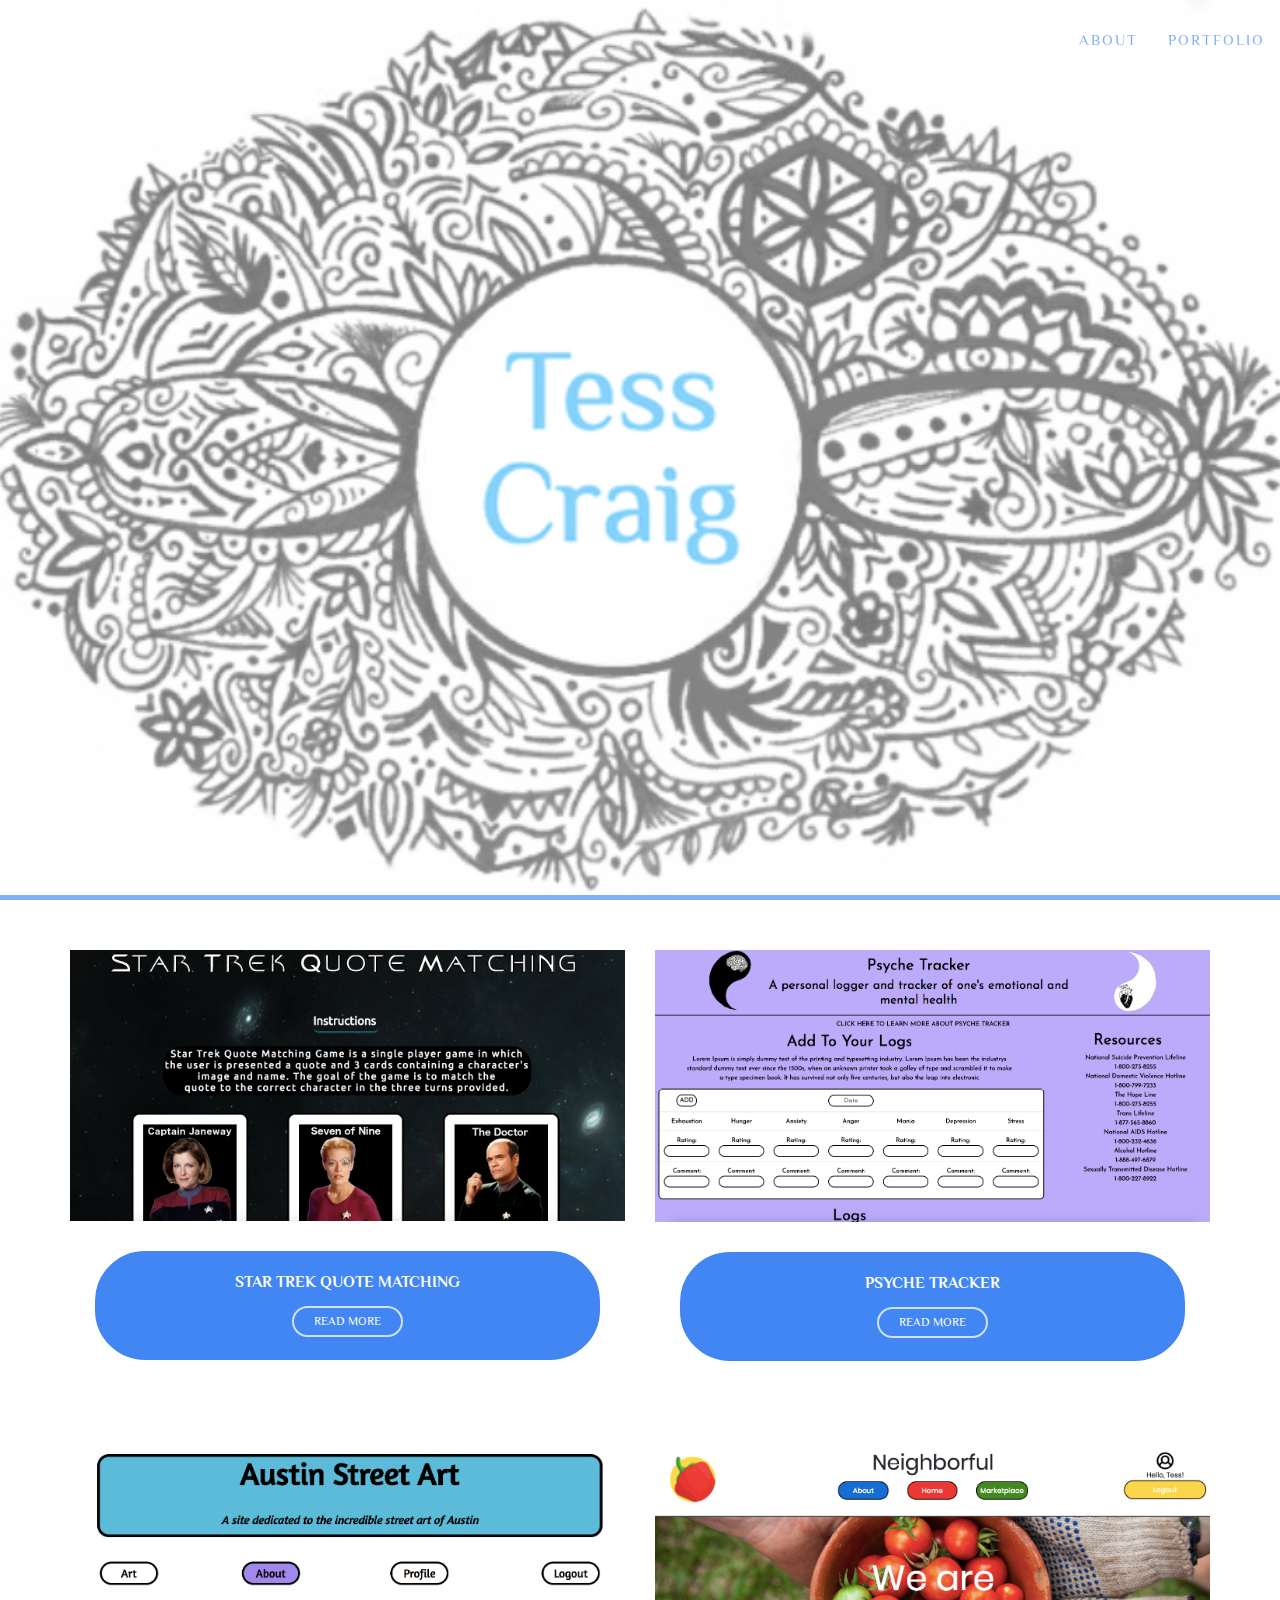
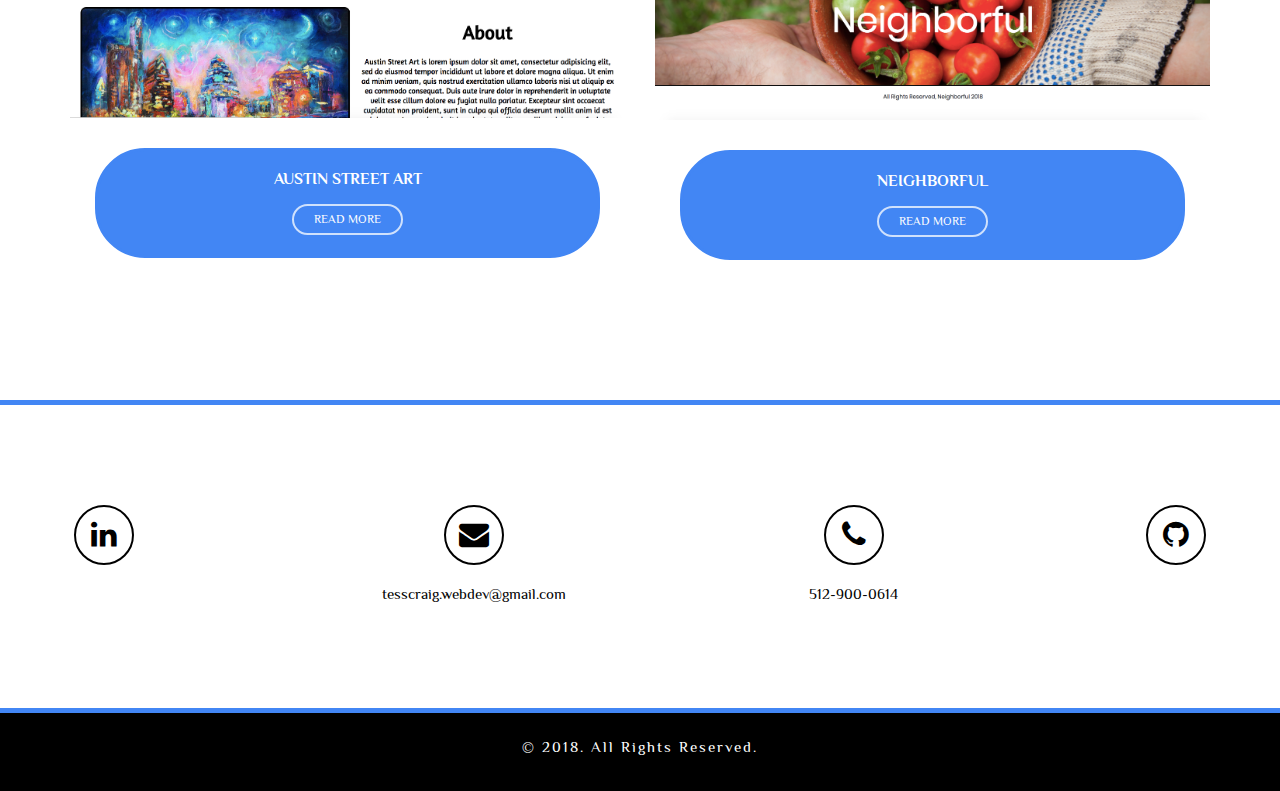
==== commit af01f97e: "color changed to blue" ====
--- a/index.html
+++ b/index.html
@@ -74,7 +74,7 @@
         <!-- END NAVBAR -->
 
           <!-- START PAGE BANNER AND BREADCRUMBS  -->
-          <section id="home" class="page-banner-area section-back-image" data-background="assets/img/headerEdited.png">
+          <section id="home" class="page-banner-area section-back-image" data-background="assets/img/cardFront.png">
               <div class="container">
                   <div class="row">
                       <div class="col-md-12 col-sm-12 col-xs-12" id="headerCol">
--- a/assets/css/style.css
+++ b/assets/css/style.css
@@ -43,7 +43,7 @@
 .titleTest {
   font-size: 60px;
   font-family: 'Philosopher', sans-serif;
-  color: #553996;
+  color: #4286f4;
   margin-bottom: 50px;
 }
 body {
@@ -77,7 +77,7 @@
 }
 a:focus,
 a:hover {
-    color:#553996;
+    color:#4286f4;
     text-decoration: none;
 }
 a:focus {
@@ -103,8 +103,8 @@
     justify-content: space-between;
 }
 .demoAndGithubBtns {
-  background: #553996;
-    border: 3px solid #553996;
+  background: #4286f4;
+    border: 3px solid #4286f4;
     border-radius: 50px;
     text-transform: uppercase;
     font-size: 13px;
@@ -162,7 +162,7 @@
 /*START SCROLL TO TOP*/
 
 .topcontrol {
-    background: #553996 none repeat scroll 0 0;
+    background: #4286f4 none repeat scroll 0 0;
     -webkit-border-radius: 50px;
     -moz-border-radius: 50px;
     -ms-border-radius: 50px;
@@ -197,7 +197,7 @@
     background-size: cover;
     background-position: center center;
     background-attachment: fixed;
-    border-bottom: solid 5px #553996;
+    border-bottom: solid 5px #4286f4;
 }
 .no-padding {
     padding: 0
@@ -238,7 +238,7 @@
     font-weight: 700;
 }
 .section-title div.line {
-    background: #553996;
+    background: #4286f4;
     height: 3px;
     width: 300px;
     margin: 5px auto;
@@ -448,7 +448,7 @@
     background: rgba(0, 0, 0, 0) none repeat scroll 0 0
 }
 .navbar-default.main-menu li a {
-    color: #553996;
+    color: #4286f4;
     font-weight: 400;
     text-transform: uppercase;
     letter-spacing: 2px;
@@ -483,7 +483,7 @@
     color: black!important
 }
 .navbar-default.menu-animation li a:hover {
-    color: #553996 !important
+    color: #4286f4 !important
 }
 .navbar-default .navbar-toggle {
     background: #fff none repeat scroll 0 0
@@ -493,7 +493,7 @@
     background-color: #fff
 }
 .navbar-default .navbar-toggle .icon-bar {
-    background-color: #553996;
+    background-color: #4286f4;
 }
 /* dropdown menu style */
 .navbar-right .dropdown-menu {
@@ -870,7 +870,7 @@
 .single-blog-ho:hover .single-blog-ho-img .entry-action a {
     opacity: 1;
     visibility: visible;
-    background-color: #553996;
+    background-color: #4286f4;
     transform: scale(1.2);
     -webkit-transform: scale(1.2);
     -moz-transform: scale(1.2);
@@ -938,8 +938,8 @@
 }
 .single-blog-ho-title {
     padding: 5px;
-    background: #553996;
-    border: 3px solid #553996;
+    background: #4286f4;
+    border: 3px solid #4286f4;
     border-radius: 50px;
     text-align: center;
     text-transform: uppercase;
@@ -1014,11 +1014,11 @@
 	height: 100vh;
 }
 .page-banner-area:before {
-	background: rgba(0, 0, 0, 0.3);
+	background: white;
 	content: "";
 	height: 100%;
 	left: 0;
-	opacity: 0.8;
+	opacity: 0.0;
 	position: absolute;
 	top: 0;
 	width: 100%;
@@ -1053,7 +1053,7 @@
 }
 .page-banner-area .page-header h1 {
 	margin: 0 0 30px;
-	color: #553996;
+	color: #4286f4;
 	text-transform: uppercase;
 	font-weight: 400;
 	letter-spacing: 3px;
@@ -1185,8 +1185,8 @@
 	padding: 8px 30px;
 	margin-bottom: 30px;
 	display: inline-block;
-	background: #553996;
-    border: 3px solid #553996;
+	background: #4286f4;
+    border: 3px solid #4286f4;
     border-radius: 50px;
 
 	text-transform: uppercase;
@@ -1200,7 +1200,7 @@
 }
 .postorderpre:hover, .postorderpre:focus, .postordernex:hover, .postordernex:focus {
 	background: black;
-	border-color: #553996;
+	border-color: #4286f4;
 	color: #fff;
 }
 .postorder .postordernex {
@@ -1287,8 +1287,8 @@
 .footer-top {
     background-color: white-space;
     padding: 100px 0;
-    border-top: 5px solid #553996;
-    border-bottom: 5px solid #553996;
+    border-top: 5px solid #4286f4;
+    border-bottom: 5px solid #4286f4;
 
 }
 .footer-social ul li {
@@ -1311,7 +1311,7 @@
 }
 
 #footerIconHover a:hover {
-  color: #553996;
+  color: #4286f4;
 }
 .footer-logo {
     margin-bottom: 70px;
@@ -1321,7 +1321,7 @@
   font-size: 30px;
 }
 .socialIcon a:hover {
-  color:  #553996;
+  color:  #4286f4;
 }
 
 .footerIconTxt {
@@ -1329,8 +1329,8 @@
   color: black
 }
 .s-linkedin a:hover {
-    background: #553996;
-    border: 2px solid #553996;
+    background: #4286f4;
+    border: 2px solid #4286f4;
 }
 .footer-bottom {
     background-color: black;
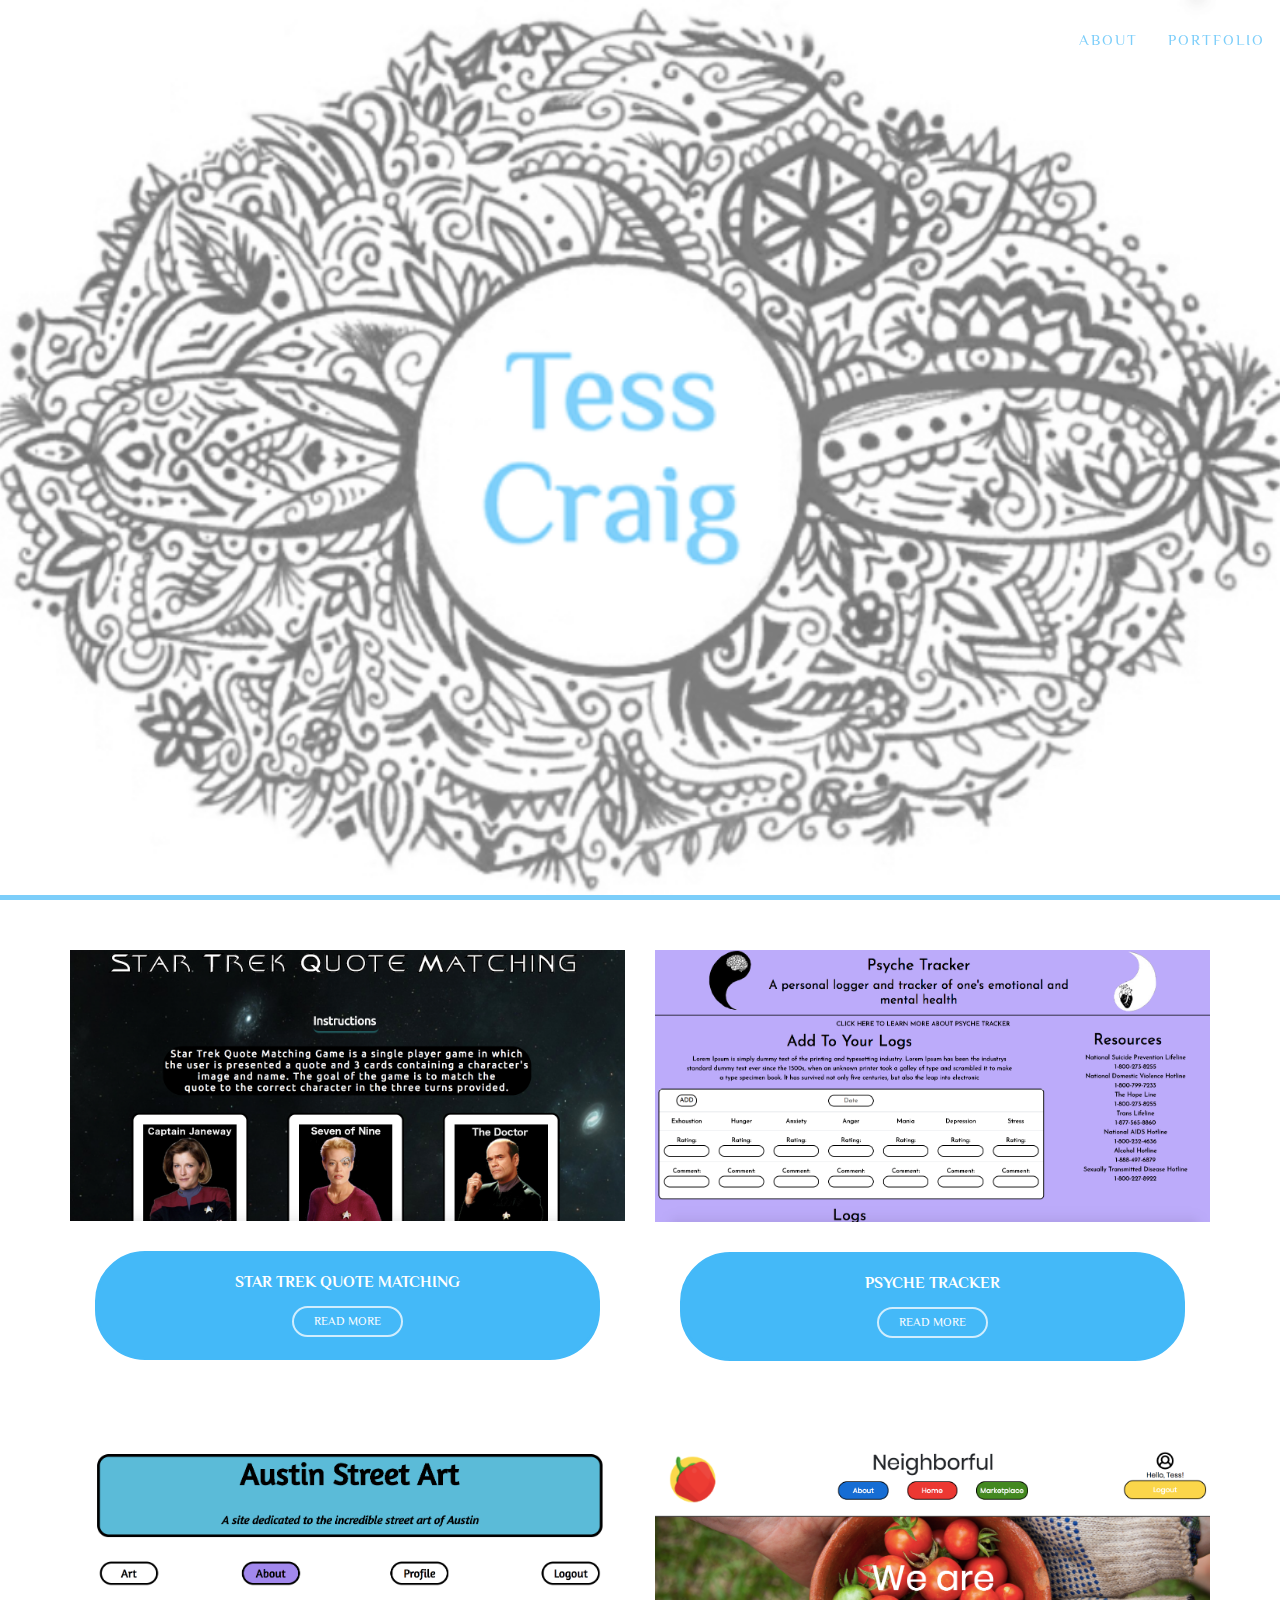
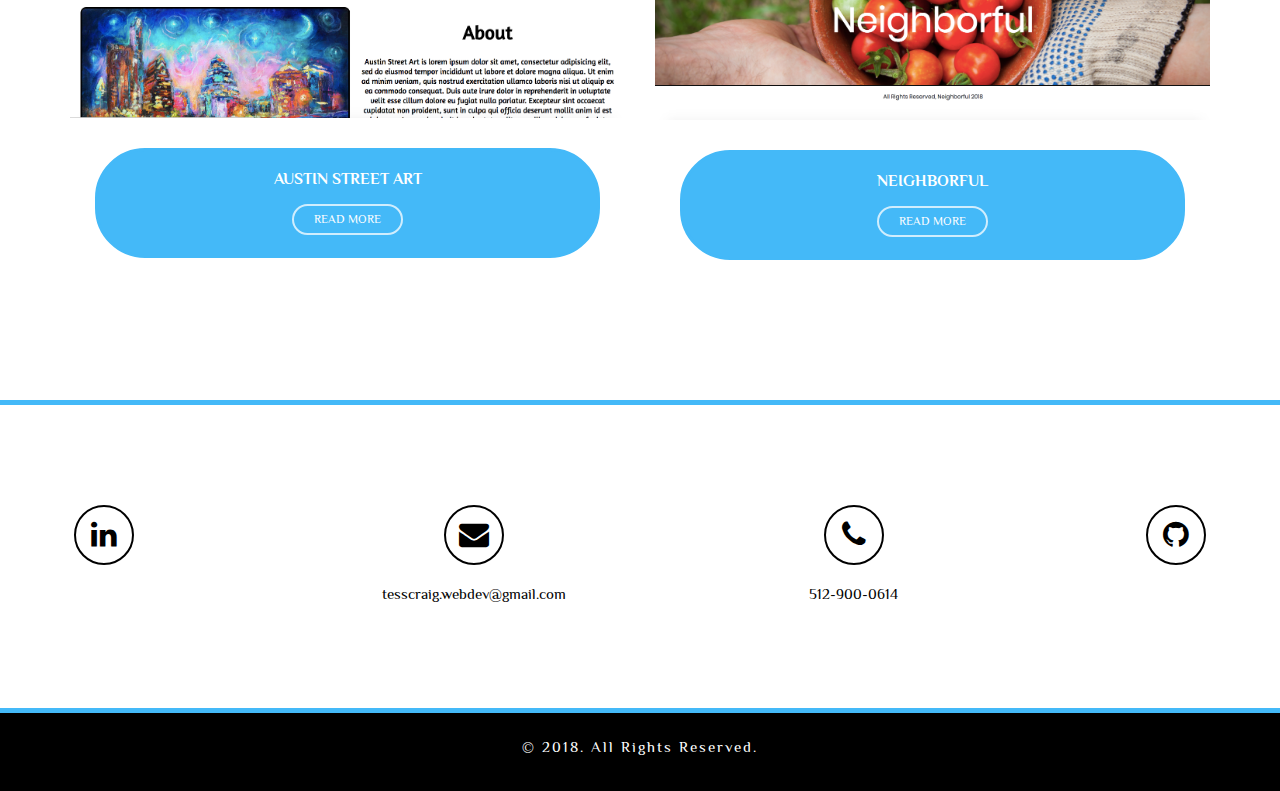
==== commit 125aabad: "about nav link goes to about section" ====
--- a/index.html
+++ b/index.html
@@ -63,7 +63,8 @@
                 <div class="navbar-collapse collapse">
                     <nav class="row">
                         <ul class="nav navbar-nav navbar-right">
-                            <li class="col-6"><a class="headerNavItem" id="aboutNav" href="about.html">About</a></li><br></br>
+                            <li class="col-6"><a class="headerNavItem" id="aboutNav" href="about.html#directLinkAbout">About</a></li><br></br>
+
                             <li class="col-6"><a class="headerNavItem" href="portfolio.html">Portfolio</a></li>
                         </ul>
                     </nav>
--- a/assets/css/style.css
+++ b/assets/css/style.css
@@ -43,7 +43,7 @@
 .titleTest {
   font-size: 60px;
   font-family: 'Philosopher', sans-serif;
-  color: #4286f4;
+  color: #44B9F8;
   margin-bottom: 50px;
 }
 body {
@@ -77,7 +77,7 @@
 }
 a:focus,
 a:hover {
-    color:#4286f4;
+    color:#44B9F8;
     text-decoration: none;
 }
 a:focus {
@@ -103,8 +103,8 @@
     justify-content: space-between;
 }
 .demoAndGithubBtns {
-  background: #4286f4;
-    border: 3px solid #4286f4;
+  background: #44B9F8;
+    border: 3px solid #44B9F8;
     border-radius: 50px;
     text-transform: uppercase;
     font-size: 13px;
@@ -162,7 +162,7 @@
 /*START SCROLL TO TOP*/
 
 .topcontrol {
-    background: #4286f4 none repeat scroll 0 0;
+    background: #44B9F8 none repeat scroll 0 0;
     -webkit-border-radius: 50px;
     -moz-border-radius: 50px;
     -ms-border-radius: 50px;
@@ -197,7 +197,7 @@
     background-size: cover;
     background-position: center center;
     background-attachment: fixed;
-    border-bottom: solid 5px #4286f4;
+    border-bottom: solid 5px #44B9F8;
 }
 .no-padding {
     padding: 0
@@ -225,7 +225,8 @@
 /*START SECTION TITLE DESIGN*/
 
 .section-title {
-    margin-bottom: 80px
+    margin-bottom: 80px;
+    margin-top: 20px;
 }
 .section-title h3 {
     margin: 0;
@@ -238,7 +239,7 @@
     font-weight: 700;
 }
 .section-title div.line {
-    background: #4286f4;
+    background: #44B9F8;
     height: 3px;
     width: 300px;
     margin: 5px auto;
@@ -448,7 +449,7 @@
     background: rgba(0, 0, 0, 0) none repeat scroll 0 0
 }
 .navbar-default.main-menu li a {
-    color: #4286f4;
+    color: #44B9F8;
     font-weight: 400;
     text-transform: uppercase;
     letter-spacing: 2px;
@@ -483,7 +484,7 @@
     color: black!important
 }
 .navbar-default.menu-animation li a:hover {
-    color: #4286f4 !important
+    color: #44B9F8 !important
 }
 .navbar-default .navbar-toggle {
     background: #fff none repeat scroll 0 0
@@ -493,7 +494,7 @@
     background-color: #fff
 }
 .navbar-default .navbar-toggle .icon-bar {
-    background-color: #4286f4;
+    background-color: #44B9F8;
 }
 /* dropdown menu style */
 .navbar-right .dropdown-menu {
@@ -870,7 +871,7 @@
 .single-blog-ho:hover .single-blog-ho-img .entry-action a {
     opacity: 1;
     visibility: visible;
-    background-color: #4286f4;
+    background-color: #44B9F8;
     transform: scale(1.2);
     -webkit-transform: scale(1.2);
     -moz-transform: scale(1.2);
@@ -938,8 +939,8 @@
 }
 .single-blog-ho-title {
     padding: 5px;
-    background: #4286f4;
-    border: 3px solid #4286f4;
+    background: #44B9F8;
+    border: 3px solid #44B9F8;
     border-radius: 50px;
     text-align: center;
     text-transform: uppercase;
@@ -1053,7 +1054,7 @@
 }
 .page-banner-area .page-header h1 {
 	margin: 0 0 30px;
-	color: #4286f4;
+	color: #44B9F8;
 	text-transform: uppercase;
 	font-weight: 400;
 	letter-spacing: 3px;
@@ -1185,8 +1186,8 @@
 	padding: 8px 30px;
 	margin-bottom: 30px;
 	display: inline-block;
-	background: #4286f4;
-    border: 3px solid #4286f4;
+	background: #44B9F8;
+    border: 3px solid #44B9F8;
     border-radius: 50px;
 
 	text-transform: uppercase;
@@ -1200,7 +1201,7 @@
 }
 .postorderpre:hover, .postorderpre:focus, .postordernex:hover, .postordernex:focus {
 	background: black;
-	border-color: #4286f4;
+	border-color: #44B9F8;
 	color: #fff;
 }
 .postorder .postordernex {
@@ -1287,8 +1288,8 @@
 .footer-top {
     background-color: white-space;
     padding: 100px 0;
-    border-top: 5px solid #4286f4;
-    border-bottom: 5px solid #4286f4;
+    border-top: 5px solid #44B9F8;
+    border-bottom: 5px solid #44B9F8;
 
 }
 .footer-social ul li {
@@ -1311,7 +1312,7 @@
 }
 
 #footerIconHover a:hover {
-  color: #4286f4;
+  color: #44B9F8;
 }
 .footer-logo {
     margin-bottom: 70px;
@@ -1321,7 +1322,7 @@
   font-size: 30px;
 }
 .socialIcon a:hover {
-  color:  #4286f4;
+  color:  #44B9F8;
 }
 
 .footerIconTxt {
@@ -1329,8 +1330,8 @@
   color: black
 }
 .s-linkedin a:hover {
-    background: #4286f4;
-    border: 2px solid #4286f4;
+    background: #44B9F8;
+    border: 2px solid #44B9F8;
 }
 .footer-bottom {
     background-color: black;
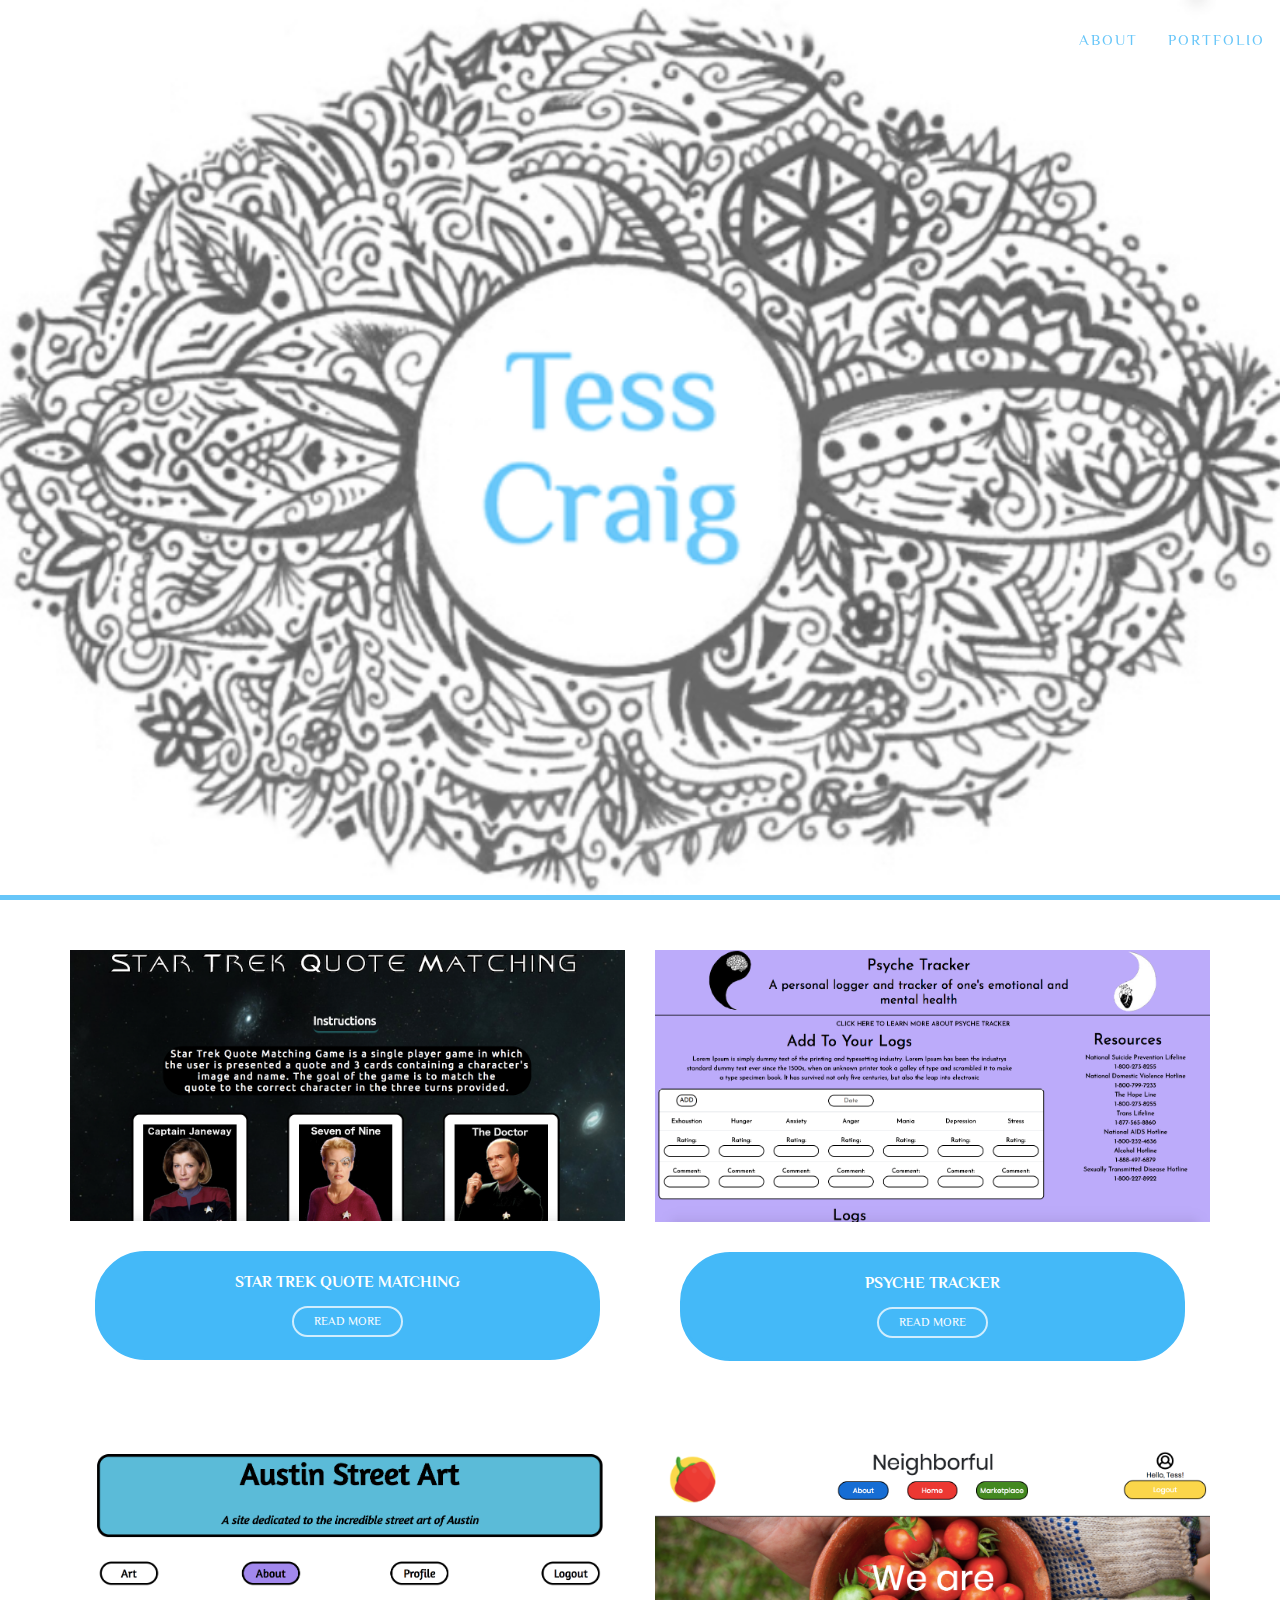
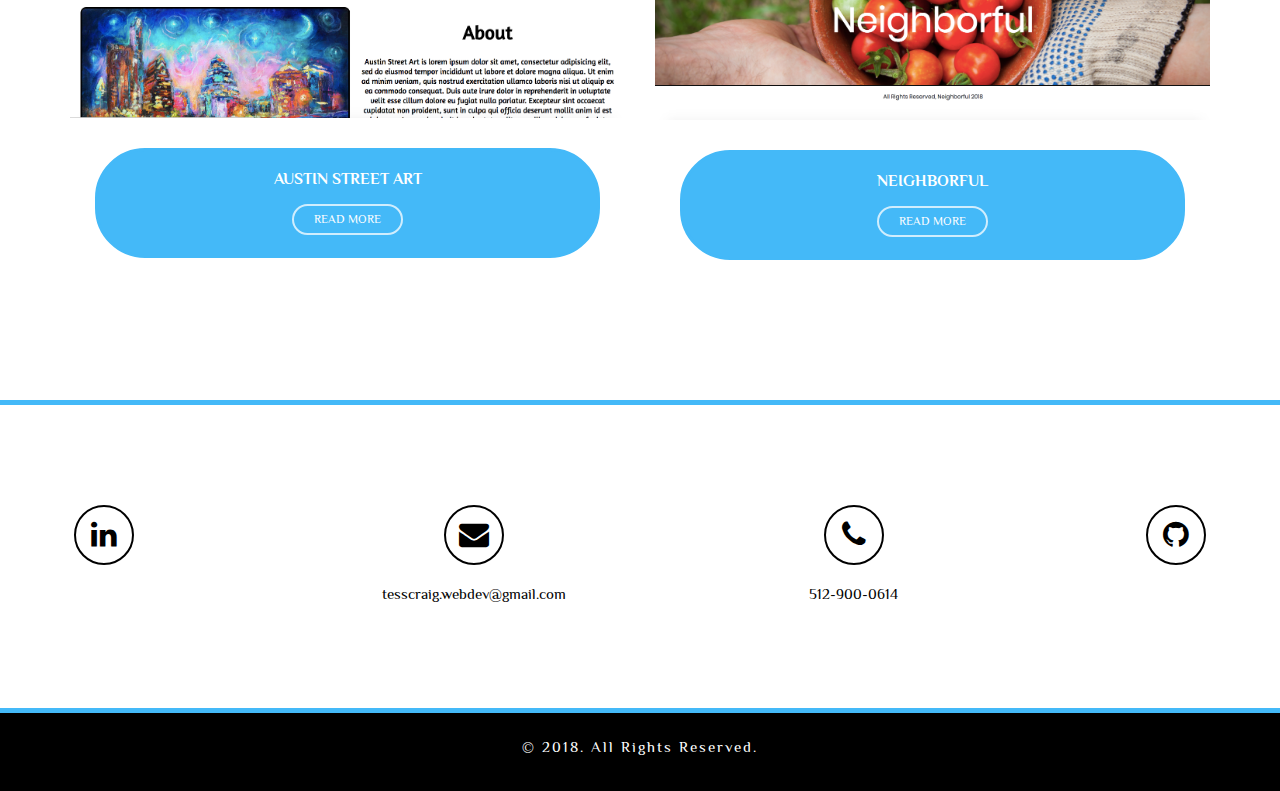
==== commit 0945cb1a: "fix portfolio nav" ====
--- a/index.html
+++ b/index.html
@@ -65,7 +65,7 @@
                         <ul class="nav navbar-nav navbar-right">
                             <li class="col-6"><a class="headerNavItem" id="aboutNav" href="about.html#directLinkAbout">About</a></li><br></br>
 
-                            <li class="col-6"><a class="headerNavItem" href="portfolio.html">Portfolio</a></li>
+                            <li class="col-6"><a class="headerNavItem" href="index.html">Portfolio</a></li>
                         </ul>
                     </nav>
                 </div>
--- a/assets/css/style.css
+++ b/assets/css/style.css
@@ -234,6 +234,7 @@
     padding-bottom: 10px;
     position: relative;
     font-weight: 400;
+    top: 10px;
 }
 .section-title span {
     font-weight: 700;
@@ -470,6 +471,7 @@
     box-shadow: -1px 1px 1px rgba(0, 0, 0, 0.1);
     padding: 10px 0;
     width: 100%;
+    border-bottom: solid 5px #44B9F8;
 }
 @media only screen and (max-width: 480px) {
     .main-menu {
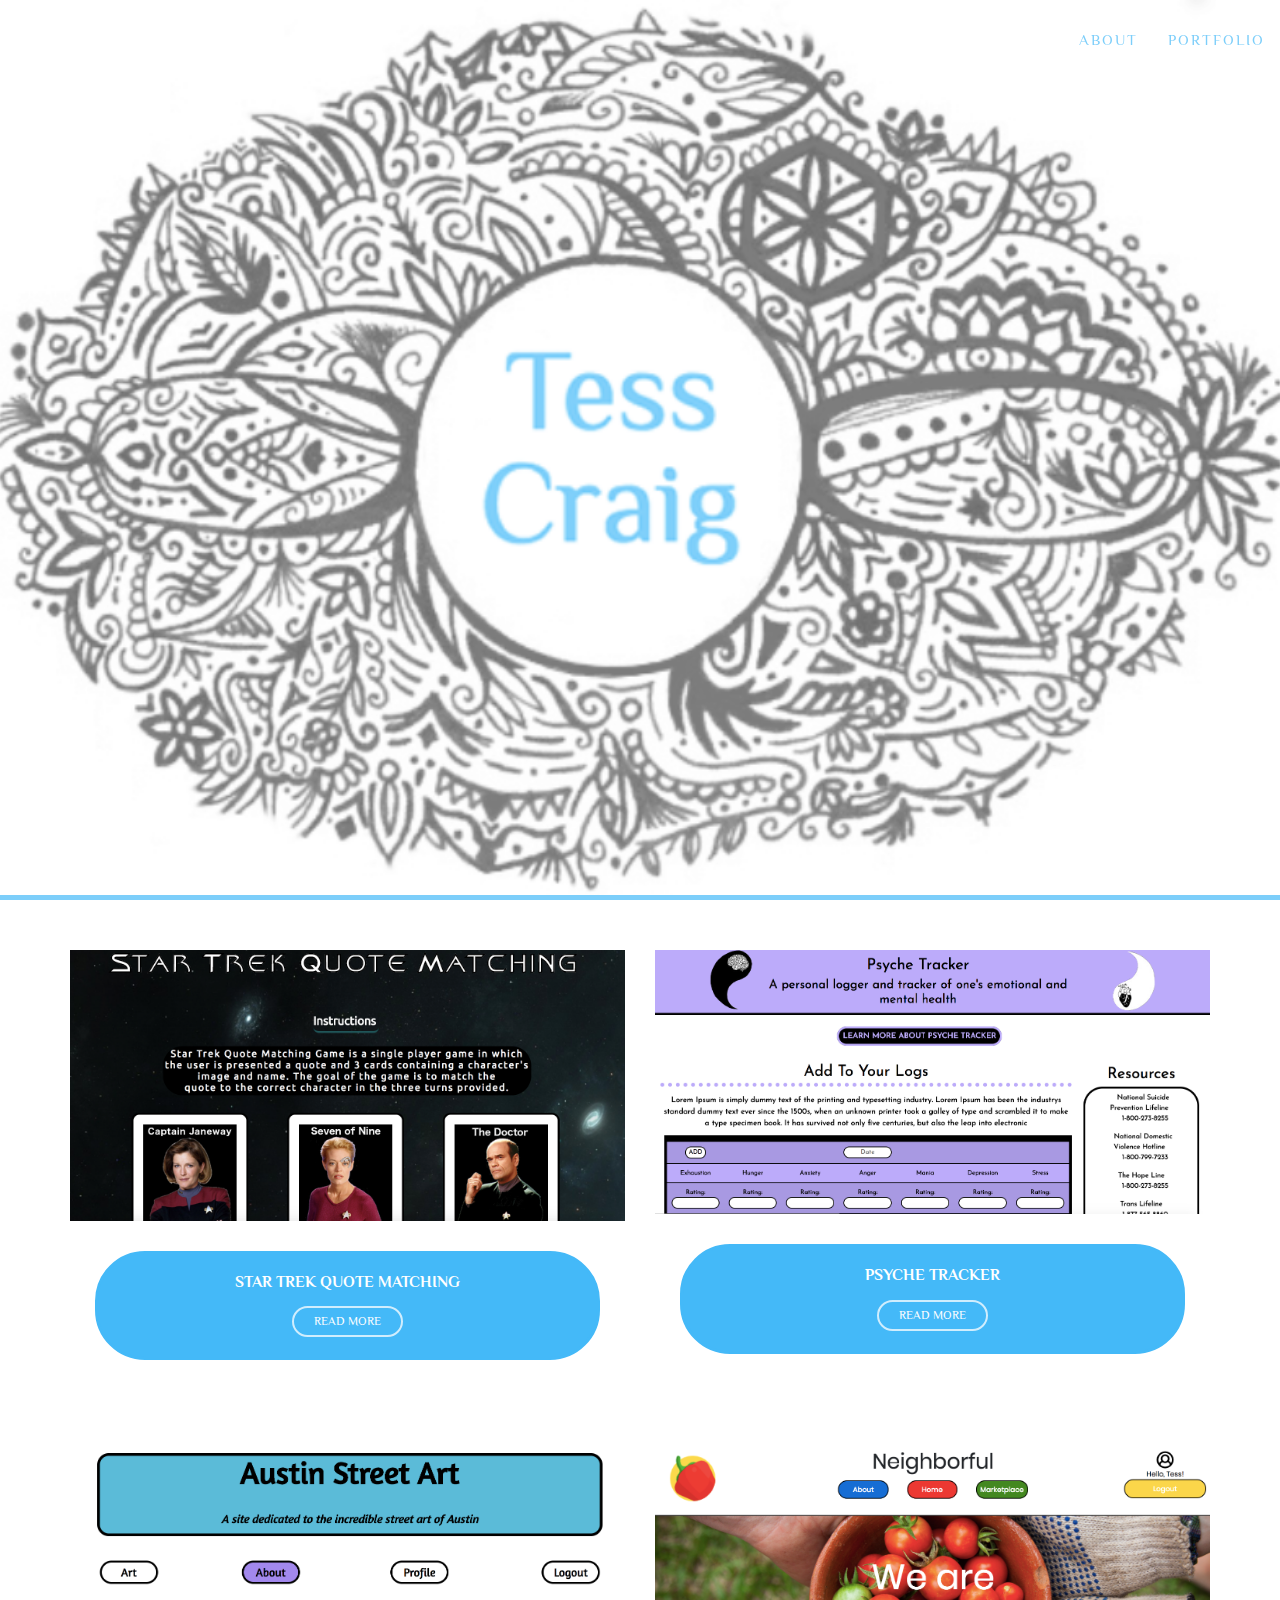
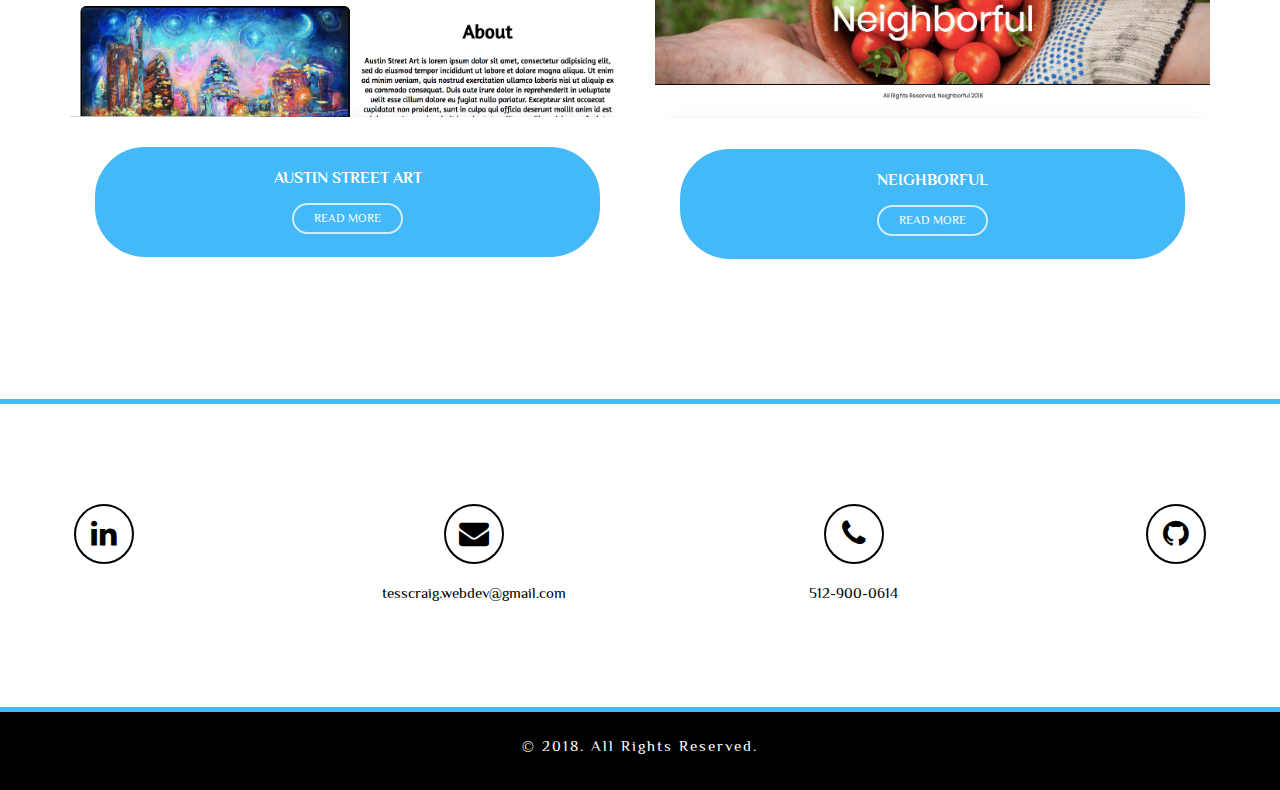
==== commit 30b943e8: "changes star trek demo link" ====
--- a/index.html
+++ b/index.html
@@ -113,10 +113,12 @@
 											<a href="#"><i class="fa fa-eye"></i></a>
 										</div>
 									</div>
+                  <a href="star-trek.html">
 									<div class="single-blog-ho-title">
 										<h4><a href="star-trek.html">Star Trek Quote Matching</a></h4>
 										<a href="star-trek.html" class="blog-red-btn">Read More</a>
 									</div>
+</a>
 								</div>
 								<!-- end item -->
 					        </div>
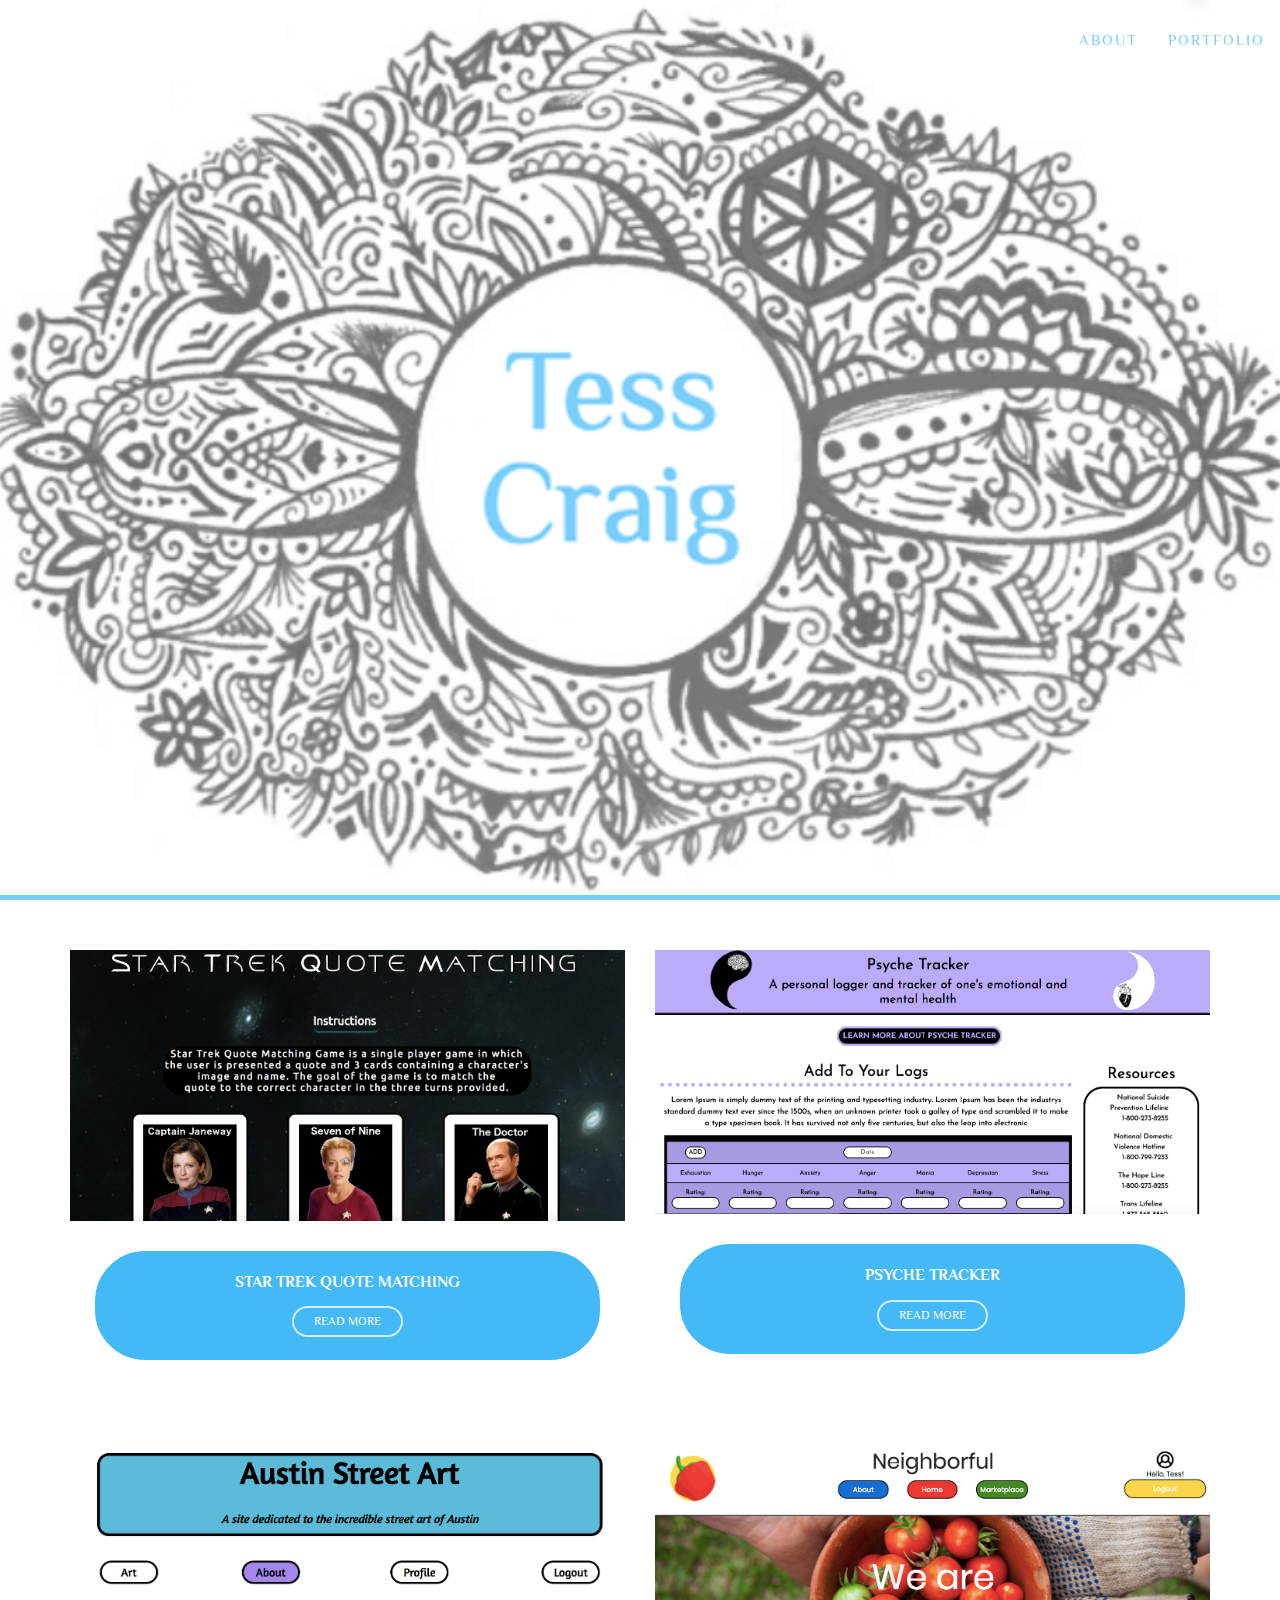
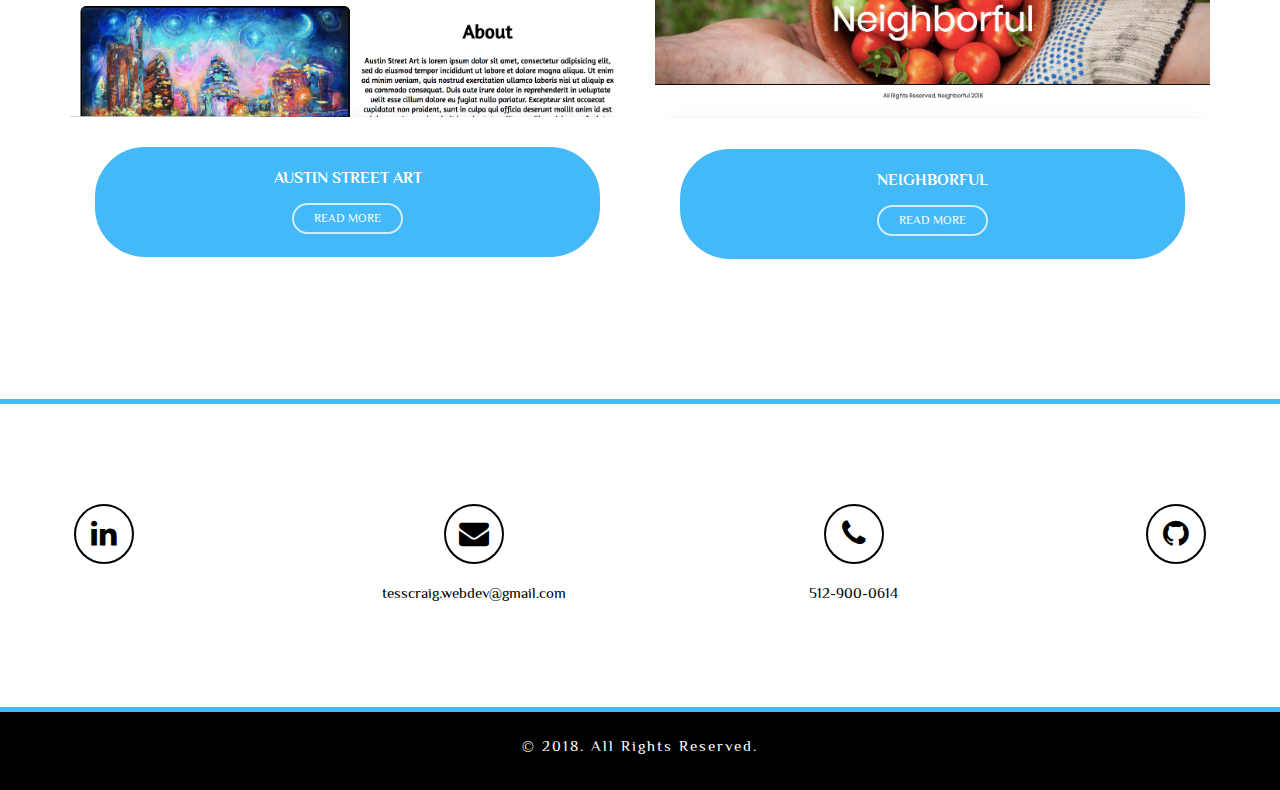
==== commit 0ada7eb7: "changes phone link to call my number" ====
--- a/index.html
+++ b/index.html
@@ -204,7 +204,7 @@
                                   <a data-toggle="tooltip" data-placement="top" class="socialIcon" href="#"><i class="fa fa-envelope"></i></a><p class="footerIconTxt">tesscraig.webdev@gmail.com</p></a>
                               </li>
                               <li>
-                                  <a data-toggle="tooltip" data-placement="top"  id="phone" class="socialIcon" href="#"><i class="fa fa-phone"></i></a>
+                                  <a data-toggle="tooltip" data-placement="top"  id="phone" class="socialIcon" href="tel:1-512-900-0614"><i class="fa fa-phone"></i></a>
                                   <p class="footerIconTxt">512-900-0614</p>
                               </li>
                               <li>
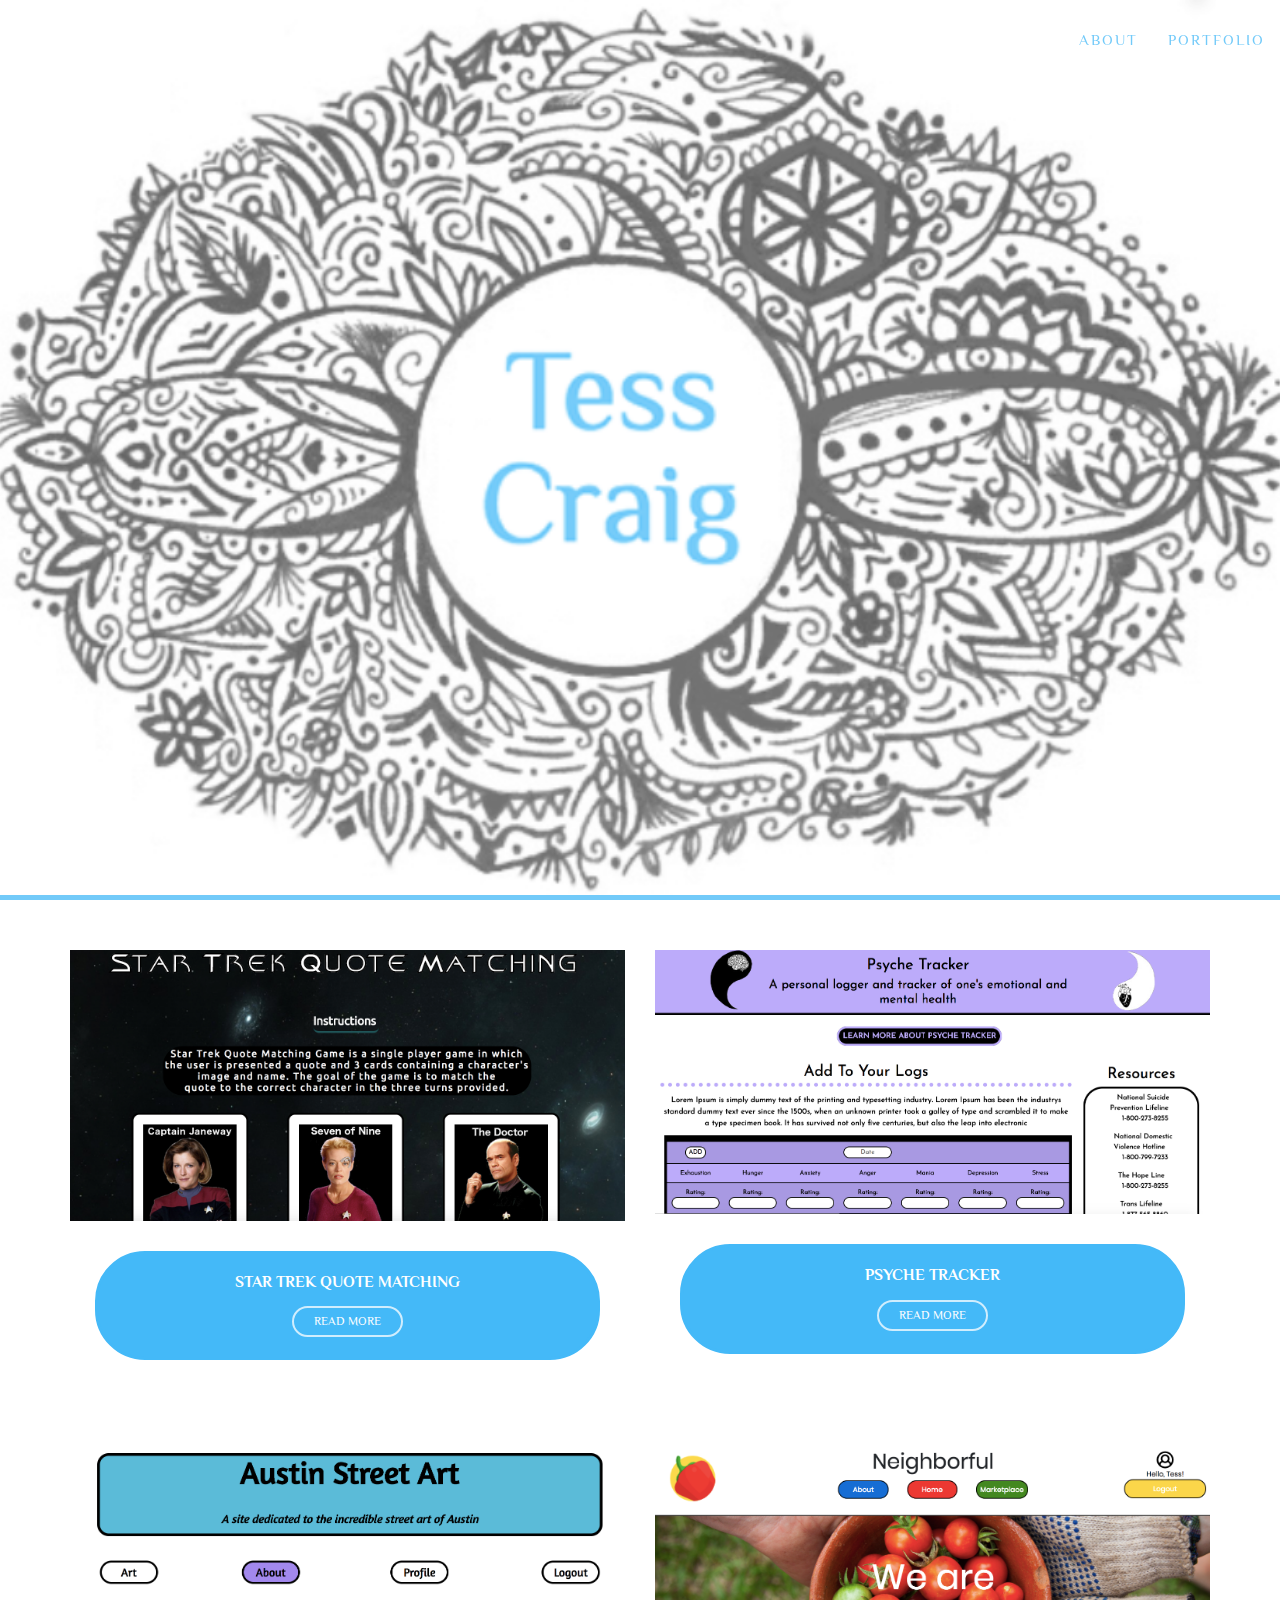
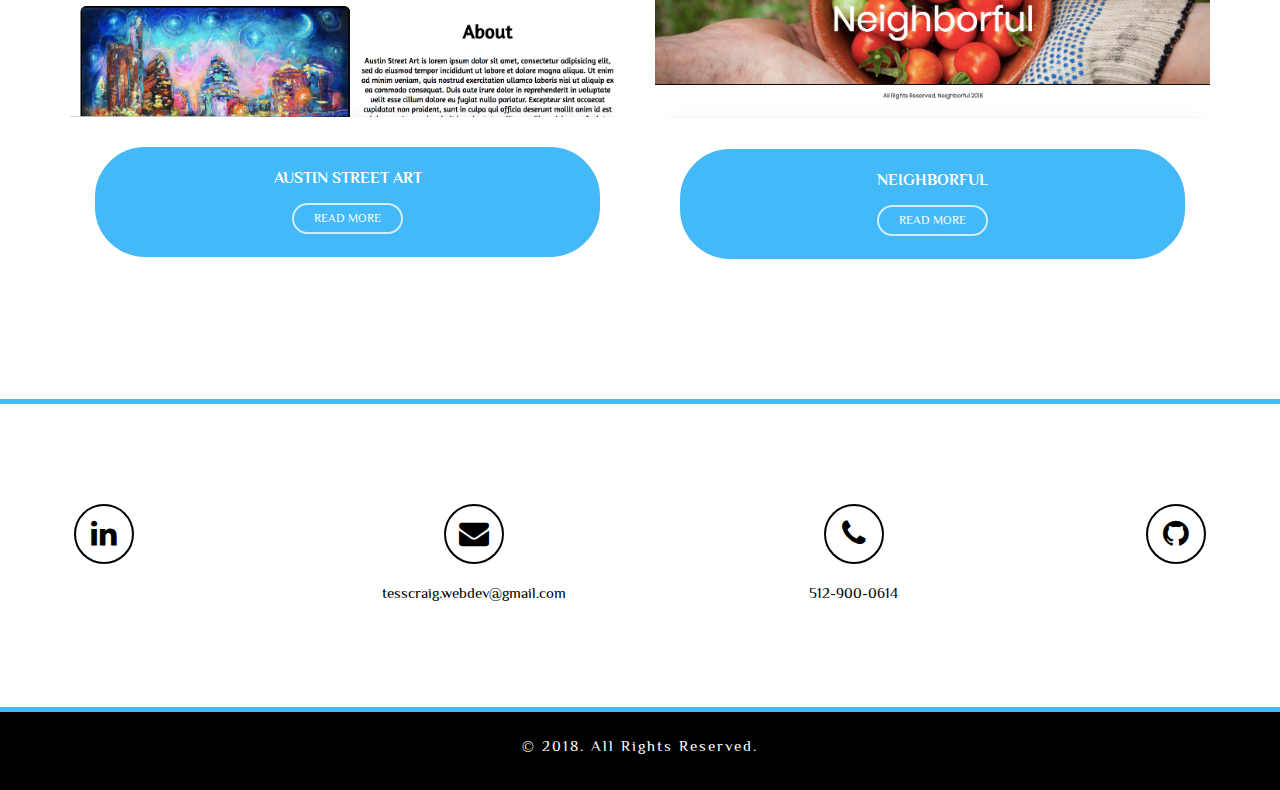
==== commit 624f5498: "changes email link so it emails tesscraig.webdev@gmail.com" ====
--- a/index.html
+++ b/index.html
@@ -201,7 +201,7 @@
                                   <a data-toggle="tooltip" data-placement="top" title="Linkedin" class="socialIcon" id="footerIconHover" href="https://www.linkedin.com/in/tesscraig/"><i class="fa fa-linkedin"></i></a>
                               </li>
                               <li>
-                                  <a data-toggle="tooltip" data-placement="top" class="socialIcon" href="#"><i class="fa fa-envelope"></i></a><p class="footerIconTxt">tesscraig.webdev@gmail.com</p></a>
+                                  <a data-toggle="tooltip" data-placement="top" class="socialIcon" href="mailto:tesscraig.webdev@gmail.com"><i class="fa fa-envelope"></i><p class="footerIconTxt">tesscraig.webdev@gmail.com</p></a>
                               </li>
                               <li>
                                   <a data-toggle="tooltip" data-placement="top"  id="phone" class="socialIcon" href="tel:1-512-900-0614"><i class="fa fa-phone"></i></a>
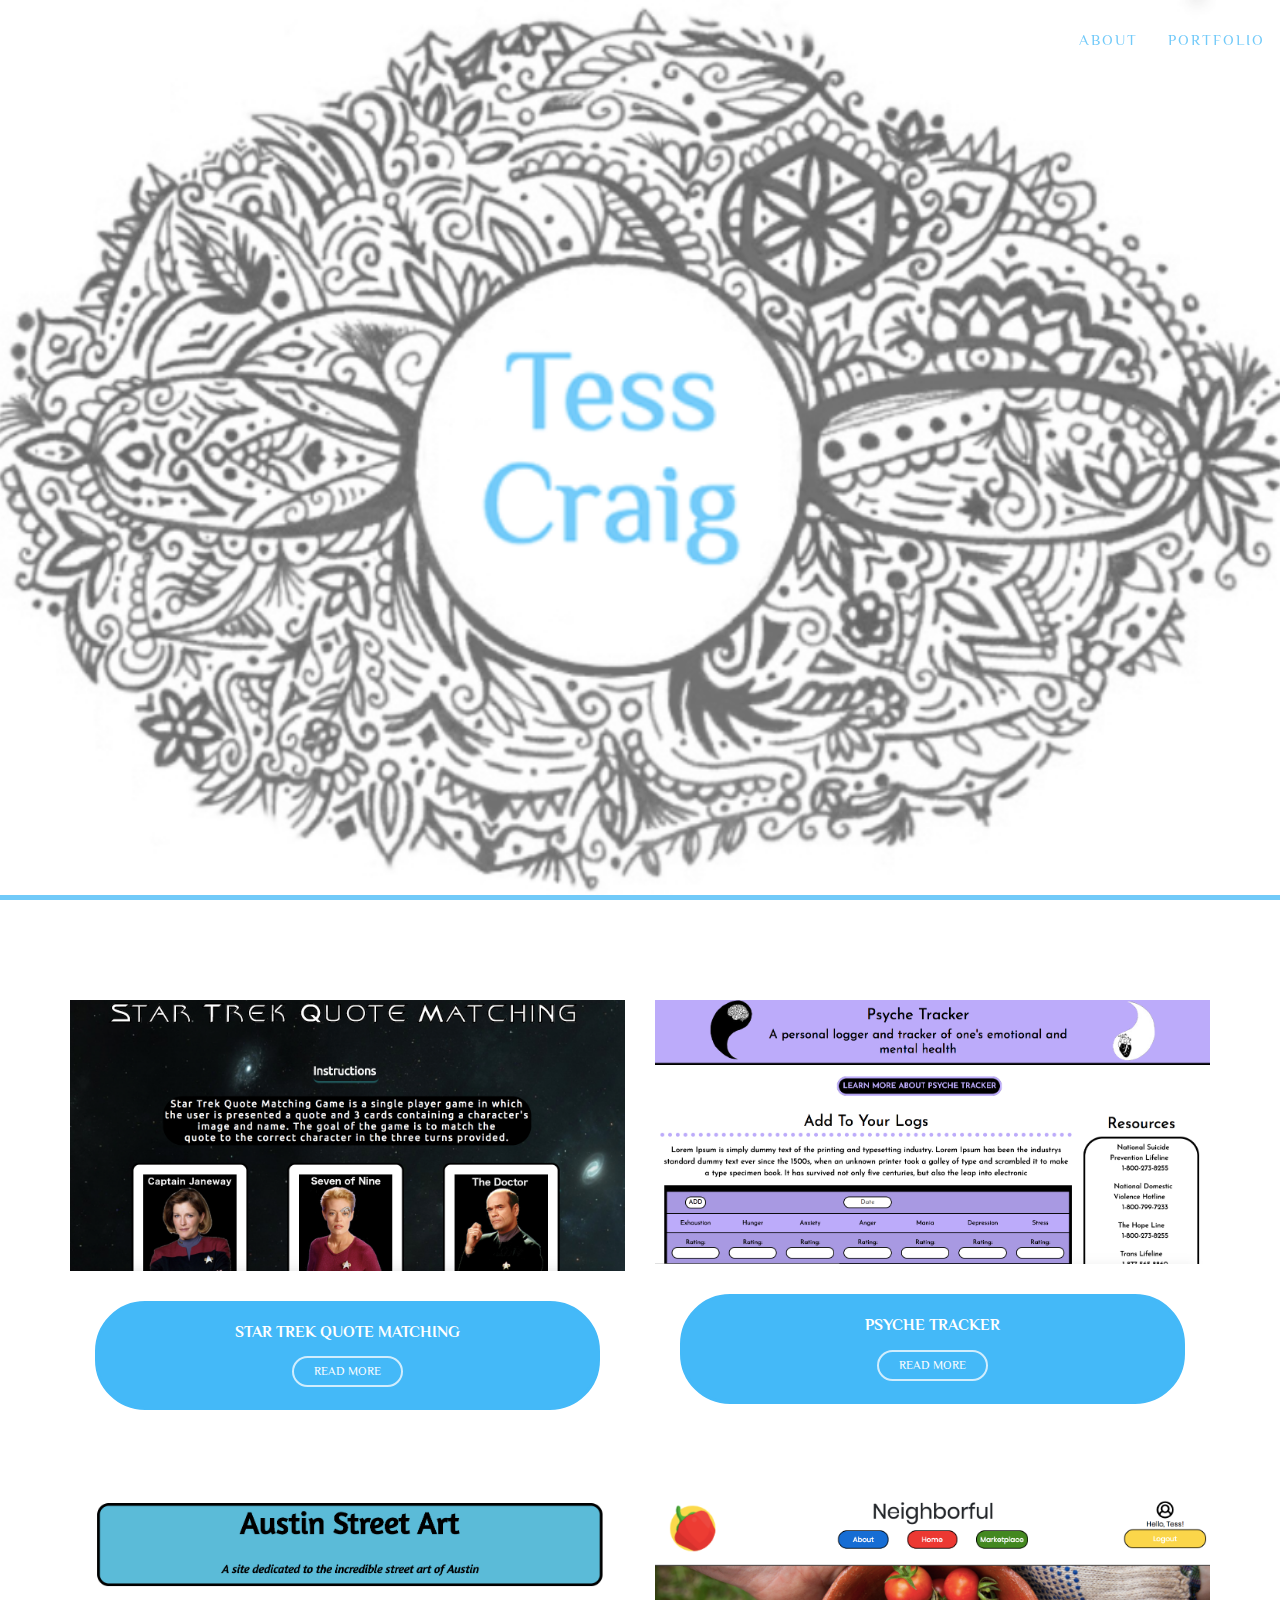
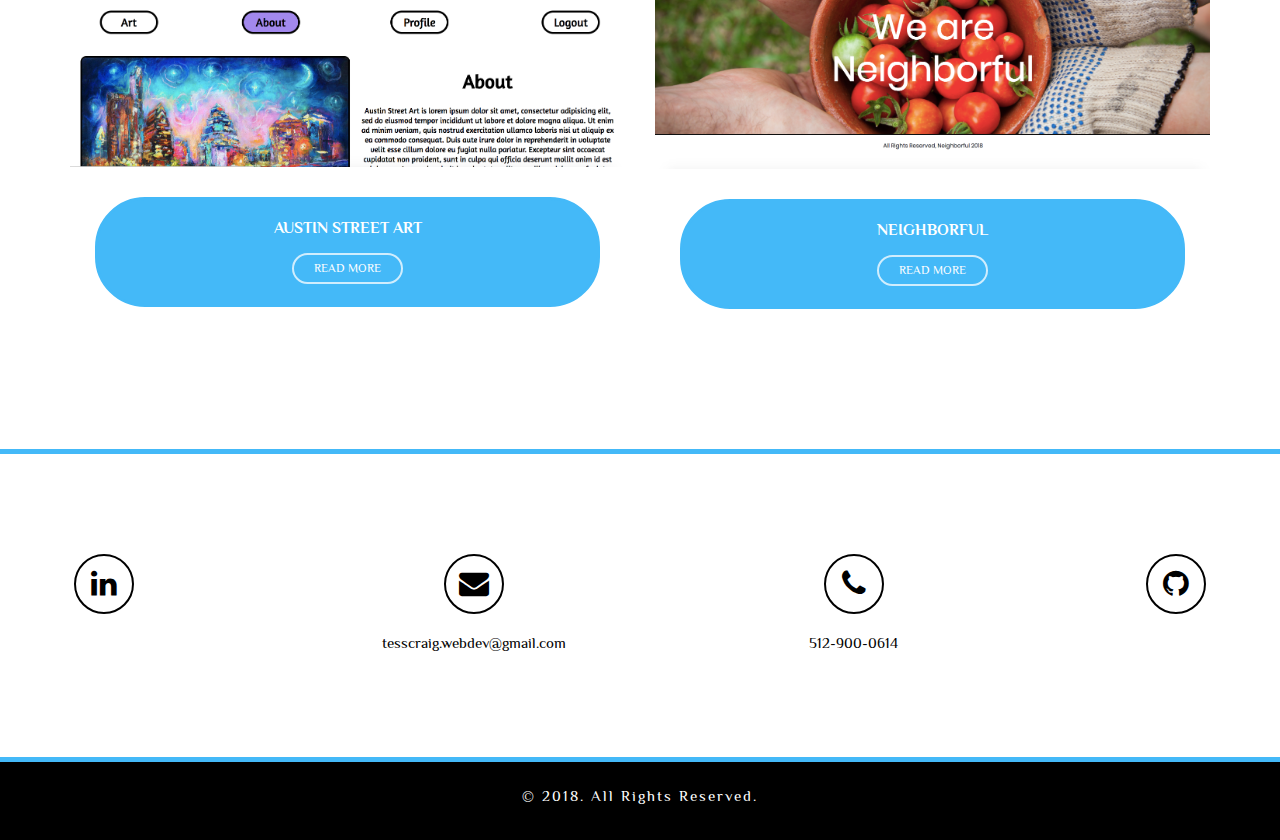
==== commit 2b5337fc: "changes portfolio nav button to go to portfolio section and updates blog css so spacing shows full i" ====
--- a/index.html
+++ b/index.html
@@ -65,7 +65,7 @@
                         <ul class="nav navbar-nav navbar-right">
                             <li class="col-6"><a class="headerNavItem" id="aboutNav" href="about.html#directLinkAbout">About</a></li><br></br>
 
-                            <li class="col-6"><a class="headerNavItem" href="index.html">Portfolio</a></li>
+                            <li class="col-6"><a class="headerNavItem" href="index.html#directLinkPortfolio">Portfolio</a></li>
                         </ul>
                     </nav>
                 </div>
@@ -83,26 +83,33 @@
 
   							<!-- end page tittle -->
   							<!-- end page sub tittle -->
+
   						</div>
                       </div>
                       <!--- END COL -->
+
                       <div class="col-md-6 col-sm-6 col-xs-12">
                       </div>
                       <!--- END COL -->
                   </div>
+
                   <!--- END ROW -->
+
               </div>
+
               <!--- END CONTAINER -->
-
           </section>
+          <a name="directLinkPortfolio"></a>
           <!-- END PAGE BANNER AND BREADCRUMBS  -->
-
         <!-- START BLOG LIST  -->
+
         <section id="blog" class="section-padding">
             <div class="container">
+
                 <div class="row">
                     <div class="col-md-12 col-sm-12 col-xs-12">
 					    <div class="row">
+
 <!--  -->
 					        <div class="col-md-6 col-sm-6 col-xs-12">
 					            <div class="single-blog-ho">
--- a/assets/css/style.css
+++ b/assets/css/style.css
@@ -843,7 +843,9 @@
 *  13. BLOG STYLE
 * ----------------------------------------------------------------------------------------
 */
-
+#blog {
+  padding-top: 100px;
+}
 .single-blog-ho {
     position: relative;
     margin-bottom: 120px;
